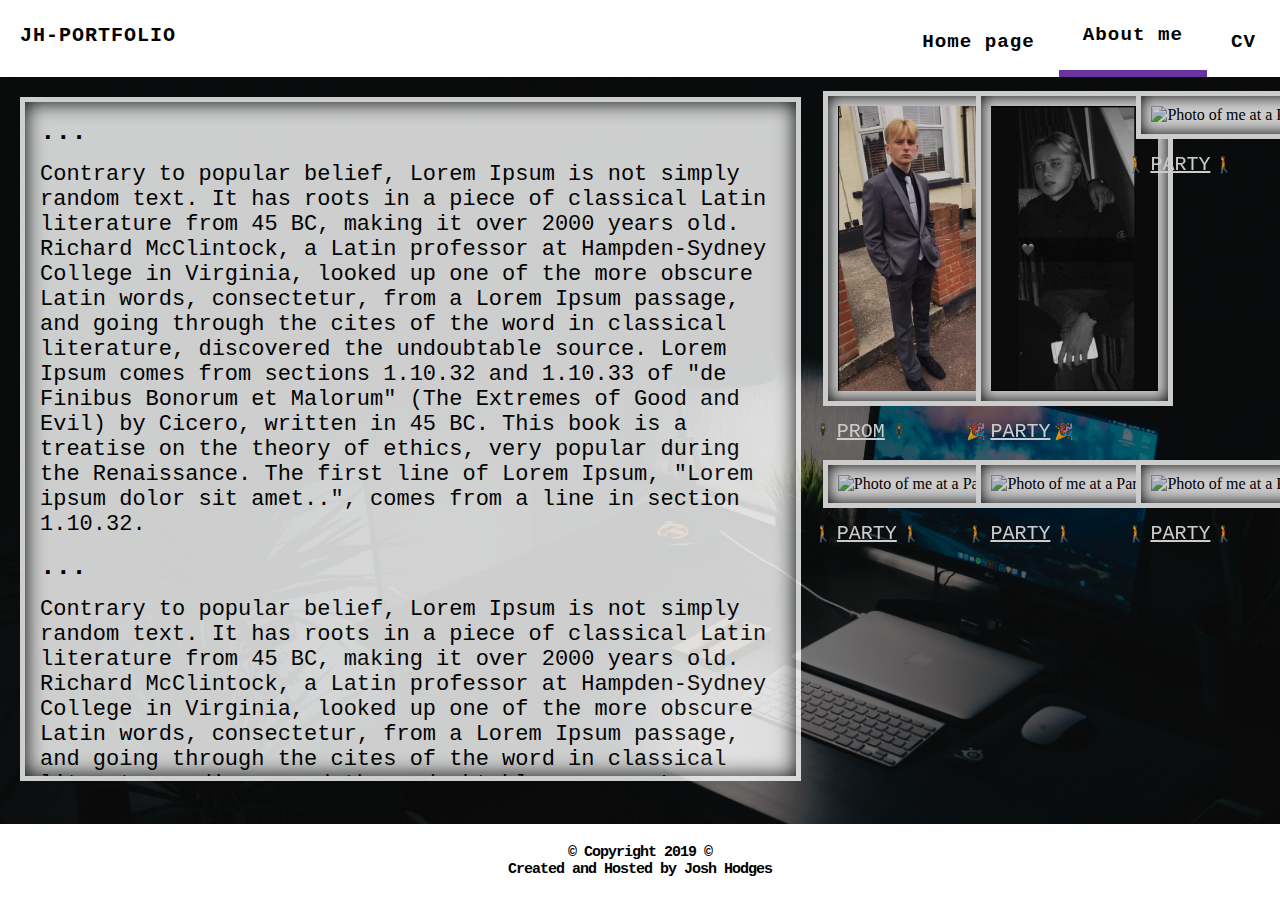
==== Aboutme.html @ fcec575c "newRepo" ====
<!DOCTYPE html>
<html lang="en" dir="ltr">
  <head>
    <meta charset="utf-8">
    <meta name=”viewport” content=”width=device-width, initial-scale=1″>
    <title>New website</title>

    <!-- This links my CSS to the website -->
    <link rel="stylesheet" href="css/master.css">
  </head>
  <body>
  <header>



  <!-- This is the HTML for NavBar -->

    <div class = "Header"> <!-- This is the Overall Div of the whole Header -->

      <ul class ="menu_row"> <!-- This is the Overall UL (Underordered list) of the whole Nav bar -->


          <!-- This is the LI class of the First button "Home page" -->
          <li class ="menu_list">
            <a href="index.html" class="menu__link">Home page</a>
            </li>


          <!-- This is the LI class of the Second button "About me" -->
          <li class ="menu_list">
            <a href="Aboutme.html" class="menu__link active">About me</a>
            </li>


          <!-- This is the LI class of the Third button "CV" -->
          <li class ="menu_list">
            <a href="CV.html" class="menu__link">CV</a>
            </li>




                <!-- This is the UL class for the Name in top left -->
                <ul class="Name">
                  <h1><a href="index.html" class="name-link">JH-PORTFOLIO</a></h1>
                </ul>

        </ul>

      </div>

      </header>

      <!-- This is the Section ID for the showcase (The middle area) -->
    <div class="showcase">
      <div class ="margin-box"><!-- This is the DIV to make sure theres a margin around the showcase so the box/photos out a little bit. (The middle area) -->
          <div class="Photos"><!-- This is the DIV to make the boxes. (The middle area) -->
            <div class ="Photo1"><!-- This is the div for PHOTO 1 (The middle area) -->
            <img class ="AboutMePhotos" src="css/me.png" alt="Photo of me at PROM"/>
            <p>
              🕴️  <span>PROM</span>  🕴️
            </p>
          </div>
          <div class ="Photo2"><!-- This is the div for PHOTO 2 (The middle area) -->
            <img class ="AboutMePhotos" src="css/me2.png" alt='Photo of me at a Party'/>
            <p>
              🎉  <span>PARTY</span>  🎉
            </p>
          </div>
          <div class ="Photo3"><!-- This is the div for PHOTO 3 (The middle area) -->
            <img class ="AboutMePhotos" src="css/me3.jpg" alt='Photo of me at a Party'/>
            <p>
              🚶‍  <span >PARTY</span>  🚶‍
            </p>
          </div>

          <div class ="Photo4"><!-- This is the div for PHOTO 4 (The middle area) -->
            <img class ="AboutMePhotos" src="css/me4.jpg" alt='Photo of me at a Party'/>
            <p>
              🚶‍  <span>PARTY</span>  🚶‍
            </p>
          </div>

          <div class ="Photo5"><!-- This is the div for PHOTO 5 (The middle area) -->
            <img class ="AboutMePhotos" src="css/me5.jpg" alt='Photo of me at a Party'/>
            <p>
              🚶‍  <span>PARTY</span>  🚶‍
            </p>
          </div>

          <div class ="Photo6"><!-- This is the div for PHOTO 6 (The middle area) -->
            <img class ="AboutMePhotos" src="css/me6.jpg" alt='Photo of me at a Party'/>
            <p>
              🚶‍  <span>PARTY</span>  🚶‍
            </p>
          </div>
      </div>

      <div class="Text-AboutmeBox"><!-- This is the div for About me Box thats holds all the information about myself. (The middle area) -->
        <div class="Text-inbox"><!-- This is the div for all the information thats inside the box. (The middle area) -->
          <h1> ... </h1>
          <p>
            Contrary to popular belief, Lorem Ipsum is not simply random text. It has roots in a piece of classical Latin literature from 45 BC, making it over 2000 years old. Richard McClintock, a Latin professor at Hampden-Sydney College in Virginia, looked up one of the more obscure Latin words, consectetur, from a Lorem Ipsum passage, and going through the cites of the word in classical literature, discovered the undoubtable source. Lorem Ipsum comes from sections 1.10.32 and 1.10.33 of "de Finibus Bonorum et Malorum" (The Extremes of Good and Evil) by Cicero, written in 45 BC. This book is a treatise on the theory of ethics, very popular during the Renaissance. The first line of Lorem Ipsum, "Lorem ipsum dolor sit amet..", comes from a line in section 1.10.32.
          </p>
          <h1> ... </h1>
          <p>
            Contrary to popular belief, Lorem Ipsum is not simply random text. It has roots in a piece of classical Latin literature from 45 BC, making it over 2000 years old. Richard McClintock, a Latin professor at Hampden-Sydney College in Virginia, looked up one of the more obscure Latin words, consectetur, from a Lorem Ipsum passage, and going through the cites of the word in classical literature, discovered the undoubtable source. Lorem Ipsum comes from sections 1.10.32 and 1.10.33 of "de Finibus Bonorum et Malorum" (The Extremes of Good and Evil) by Cicero, written in 45 BC. This book is a treatise on the theory of ethics, very popular during the Renaissance. The first line of Lorem Ipsum, "Lorem ipsum dolor sit amet..", comes from a line in section 1.10.32.
          </p>
          <h1> ... </h1>
          <p>
            Contrary to popular belief, Lorem Ipsum is not simply random text. It has roots in a piece of classical Latin literature from 45 BC, making it over 2000 years old. Richard McClintock, a Latin professor at Hampden-Sydney College in Virginia, looked up one of the more obscure Latin words, consectetur, from a Lorem Ipsum passage, and going through the cites of the word in classical literature, discovered the undoubtable source. Lorem Ipsum comes from sections 1.10.32 and 1.10.33 of "de Finibus Bonorum et Malorum" (The Extremes of Good and Evil) by Cicero, written in 45 BC. This book is a treatise on the theory of ethics, very popular during the Renaissance. The first line of Lorem Ipsum, "Lorem ipsum dolor sit amet..", comes from a line in section 1.10.32.
          </p>
          <h1> ... </h1>
          <p>
            Contrary to popular belief, Lorem Ipsum is not simply random text. It has roots in a piece of classical Latin literature from 45 BC, making it over 2000 years old.
            Contrary to popular belief, Lorem Ipsum is not simply random text. It has roots in a piece of classical Latin literature from 45 BC, making it over 2000 years old.
          </p>
        </div>
      </div>
    </div>
    </div>


        <!-- These are scripts that the website will run and my JS file linked to the code. -->
          <script src="https://cdnjs.cloudflare.com/ajax/libs/animejs/2.0.2/anime.min.js"></script>
          <script src="https://ajax.googleapis.com/ajax/libs/jquery/3.1.1/jquery.min.js"></script>
          <script src="main.js"></script>

    <footer>

        <!-- This is the div class for the copyright in the footer. -->
        <div class="copyright">
          <p> © Copyright 2019 © </p>
          <p> Created and Hosted by Josh Hodges </p>
          </div>

    </footer>






  </body>

</html>
---- css/master.css ----
@import url('https://fonts.googleapis.com/css?family=Anton|Share+Tech');

/* This is the css FOR THE WHOLE WEBSITE - THE WHOLE WEBSITE */
* {
  margin: 0;
  padding: 0;
  box-sizing: border-box;
  overflow: hidden;
}


/* This is the css for body of the website - BODY OF THE WEBSITE */
body {
  font-family: "Raleway";
}



/* This is the css for NAME in the Header - WITHIN THE HEADER */
.Name {
  color: black;
  float: left;
  font-size: 10px;
  margin-left: 15px;
  letter-spacing: 1px;
  padding: 23.5px 5px;
  font-family: monospace;
}


/* This is the NAME hover for the "JH-Portfolio" - WITHIN THE HEADER */
.Name:hover {
  border-bottom: 7px solid #69349f;
}


/* This is the to remove the unline link for the NAME - WITHIN THE HEADER */
.name-link {
  text-decoration: none;
  color: black;
}



/* This is the css for the Header - AT THE TOP */
.Header {
  background: white;
  text-align: right;

}


/* This is the css for the ROW of the Nav bar (How far over and how long it will be) - WITHIN THE HEADER */
.menu_row {
  width: 100%;
  font-size: 0;

}

/* This is the css for the WHOLE list of the Nav bar (The A TAGS) - WITHIN THE HEADER */
.menu_list {
  display: inline-block;
  vertical-align: bottom;
  font-size: 1.2rem;
}


/* This is the css for the links and to make them look good (The A TAGS) - WITHIN THE HEADER*/
.menu__link {
  letter-spacing: 1px;
  display: block;
  text-decoration: none;
  font-family: monospace;
  padding: 1.5rem;
  color: black;
  font-weight: bolder;
  -webkit-transition: .3s;
          transition: .2s;

}

/* This is the css for the nav button when they are hovered by the mouse. - WITHIN THE HEADER */
  .menu__link:hover {
    border-bottom: 7px solid #69349f;
    cursor: pointer;

  }

/* This is the css for the nav button is active(so when the page is active) - WITHIN THE HEADER  */
.active{
    border-bottom: 7px solid #69349f;
    cursor: pointer;
  }


/* This is the css for the MAIN secion within the middle of the page - MIDDLE OF THE PAGE - HOME PAGE */
  .index-background{
    background-image:linear-gradient(rgba(0,0,0,0.5),rgba(0,0,0,0.5)), url('pic1.jpg');
    background-repeat: no-repeat;
    height: 83.31vh;
    background-size: cover;
    background-position: center;
  }



/* This is the css for the footer - WITHIN THE FOOTER  */
  footer {
    color: #000000;
    width: 100%;
  }

/* This is the css for the COPYRIGHT text within the footer - WITHIN THE FOOTER */
  .copyright{
    text-align: center;
    font-size: 15px;
    letter-spacing: -1px;
    font-weight: bold;
    padding: 20px 5px;
    font-family: monospace;
  }




/* This is the css for the BLUR thats in the SMALL WIDGET within he #showcase - MIDDLE OF THE PAGE - HOME PAGE */
  .blur {
    background:linear-gradient(rgba(0,0,0,0),rgba(0,0,0,0)), url('pic1.jpg') no-repeat center center fixed;
    background-size: cover;
    overflow: hidden;
    position: absolute;
    height: 300px;
    top: -50px;
    left: -50px;
    right: -50px;
    bottom: -50px;
    filter: brightness(0.1);
  }

  /* This is the css for the whole animation and and the text font/size postion EVERYTHING - MIDDLE OF THE PAGE - HOME PAGE */
  .ml1 {
    font-weight: 500;
    color: white;
    font-size: 15px;
    vertical-align: middle;
    width:800px;
    height: 200px; line-height: 200px;
    position: absolute;
    top: 50%; margin-top:-100px;
    left: 50%; margin-left:-400px;
    font-weight: bold;
    font-size: 40px;
    text-transform: uppercase;
    text-align:center; vertical-align:middle;
    font-family: 'Anton', sans-serif;
  }

  /* This is the css for the letters within the text in the WIDGET/ANIMATION - MIDDLE OF THE PAGE. -HOME PAGE */
  .ml1 .letter {
    display: inline-block;
    line-height: 1em;
    letter-spacing: 4px;
  }


  /* This is the css for the text wrapper and how close to the text it wil be - MIDDLE OF THE PAGE - HOME PAGE */
  .ml1 .text-wrapper {
    position: relative;
    display: inline-block;
    padding-top: 0.15em;
    padding-right: 0.05em;
    padding-bottom: 0.15em;

  }

  /* This is the css for the lines in the WIDGET/ANIMATION - MIDDLE OF THE PAGE - HOME PAGE */
  .ml1 .line {
    opacity: 0;
    position: absolute;
    left: 0;
    height: 4px;
    width: 100%;
    background-color: #69349f;
    transform-origin: 0 0;
  }

  /* This is the css for the two PURPLE lines - MIDDLE OF THE PAGE - HOME PAGE */
  .ml1 .line1 {
    top: 60px;
  }
  .ml1 .line2 {
    bottom: 60px;
  }

  /* This is the css for the WIDGET - MIDDLE OF THE PAGE - HOME PAGE */
  .widget  {
    border: 2px solid rgba(255, 255, 255, .5);
    height: 150px;
    width: 50%;
    overflow: hidden;
  }

  /* This is the css for the position of the WIDGET - MIDDLE OF THE PAGE - HOME PAGE  */
  .center {
    position: absolute;
    margin: auto;
    top: 0;
    bottom: 0;
    left: 0;
    right: 0;
  }



/* This is to make the background image - MIDDLE OF THE PAGE - ABOUT ME PAGE */
.showcase{
  background-image:linear-gradient(rgba(0,0,0,0.5),rgba(0,0,0,0.5)), url('pic1.jpg');
  background-repeat: no-repeat;
  height: 83vh;
  background-size: cover;
  background-position: center;
  display: flex;
}

/* This is to make the about me box away from the corner - MIDDLE OF THE PAGE - ABOUT ME PAGE */
.margin-box {
  margin: 20px;
}

/* This is to make the photos boxes - MIDDLE OF THE PAGE - ABOUT ME PAGE */
.AboutMePhotos {
  height: 35vh;
  padding: 10px;
  margin: 10px;
  background:#FFF;
  border: 5px solid #fff;
  -moz-box-shadow:    inset 0 0 15px #000000;
   -webkit-box-shadow: inset 0 0 15px #000000;
   box-shadow:         inset 0 0 15px #000000

}

/* This is the postion of the photo1 - MIDDLE OF THE PAGE - ABOUT ME PAGE */
.Photo1 {
  position: absolute;
  left: 63.5%;
  top: 9%;
  filter: brightness(0.8);
}

/* This is the postion of the photo2 - MIDDLE OF THE PAGE - ABOUT ME PAGE */
.Photo2 {
  position: absolute;
  left: 75.5%;
  top: 9%;
  width: 25vh;
  filter: brightness(0.8);
}

/* This is the postion of the photo3 - MIDDLE OF THE PAGE - ABOUT ME PAGE */
.Photo3 {
  position: absolute;
  left: 88%;
  top: 9%;
  width: 25vh;
  filter: brightness(0.8);
}

/* This is the postion of the photo4 - MIDDLE OF THE PAGE - ABOUT ME PAGE */
.Photo4 {
  position: absolute;
  left: 63.5%;
  top: 50%;
  width: 25vh;
  filter: brightness(0.8);
}

/* This is the postion of the photo5 - MIDDLE OF THE PAGE - ABOUT ME PAGE */
.Photo5 {
  position: absolute;
  left: 75.5%;
  top: 50%;
  width: 25vh;
  filter: brightness(0.8);
}

/* This is the postion of the photo6 - MIDDLE OF THE PAGE - ABOUT ME PAGE */
.Photo6 {
  position: absolute;
  left: 88%;
  top: 50%;
  width: 25vh;
  filter: brightness(0.8);
}

/* This is the CSS for the text thats under the photo - MIDDLE OF THE PAGE - ABOUT ME PAGE */
.Photos p {
  color: white;
  font-weight: 500;
}

/* This is the SPAN that is in the text so that the underline doesnt go on the Emojis - MIDDLE OF THE PAGE - ABOUT ME PAGE */
.Photos span {
  text-decoration: underline;
  font-family: monospace;
  font-size: 20px;
}

/* This is the CSS for the box that has the information about me in - MIDDLE OF THE PAGE - ABOUT ME PAGE */
.Text-AboutmeBox {
  height: 76vh;
  width: 63%;
  background:#FFF;
  border: 5px solid white;
  -moz-box-shadow:    inset 0 0 20px #000000;
   -webkit-box-shadow: inset 0 0 20px #000000;
   box-shadow:         inset 0 0 20px #000000;
   opacity: 0.8;
}

/* This is to add the Scroll wheel on the about me box - MIDDLE OF THE PAGE - ABOUT ME PAGE */
.Text-inbox {
  overflow: auto;
  width: 100%;
  height: 100%;
}

/* This is the CSS for the H1 thats in the About me Box - MIDDLE OF THE PAGE - ABOUT ME PAGE */
.Text-inbox h1{
  margin: 15px;
  font-family: monospace;
}

/* This is the CSS for the P thats in the About me Box - MIDDLE OF THE PAGE - ABOUT ME PAGE */
.Text-inbox p{
  margin: 15px;
  font-weight: 500;
  font-size: 22px;
  font-family: monospace;
}

/* This is the CSS for the Box that the CV is in - MIDDLE OF THE PAGE - ABOUT ME PAGE */
.CV-box {
  width: 40%;
  height: 80vh;
  border: 5px solid #fff;
  background: #fff;
  margin: 15px;
  position: absolute;
  left: 30%;
  -moz-box-shadow:    inset 0 0 20px #000000;
   -webkit-box-shadow: inset 0 0 20px #000000;
   box-shadow:         inset 0 0 20px #000000;
}

/* This is the CSS for My CV thats in the box - MIDDLE OF THE PAGE - ABOUT ME PAGE */
.Mycv {
  height: 700px;
  width:80%;
  position: absolute;
  overflow: hidden;
  left: 3%;
  top: 3%;
}
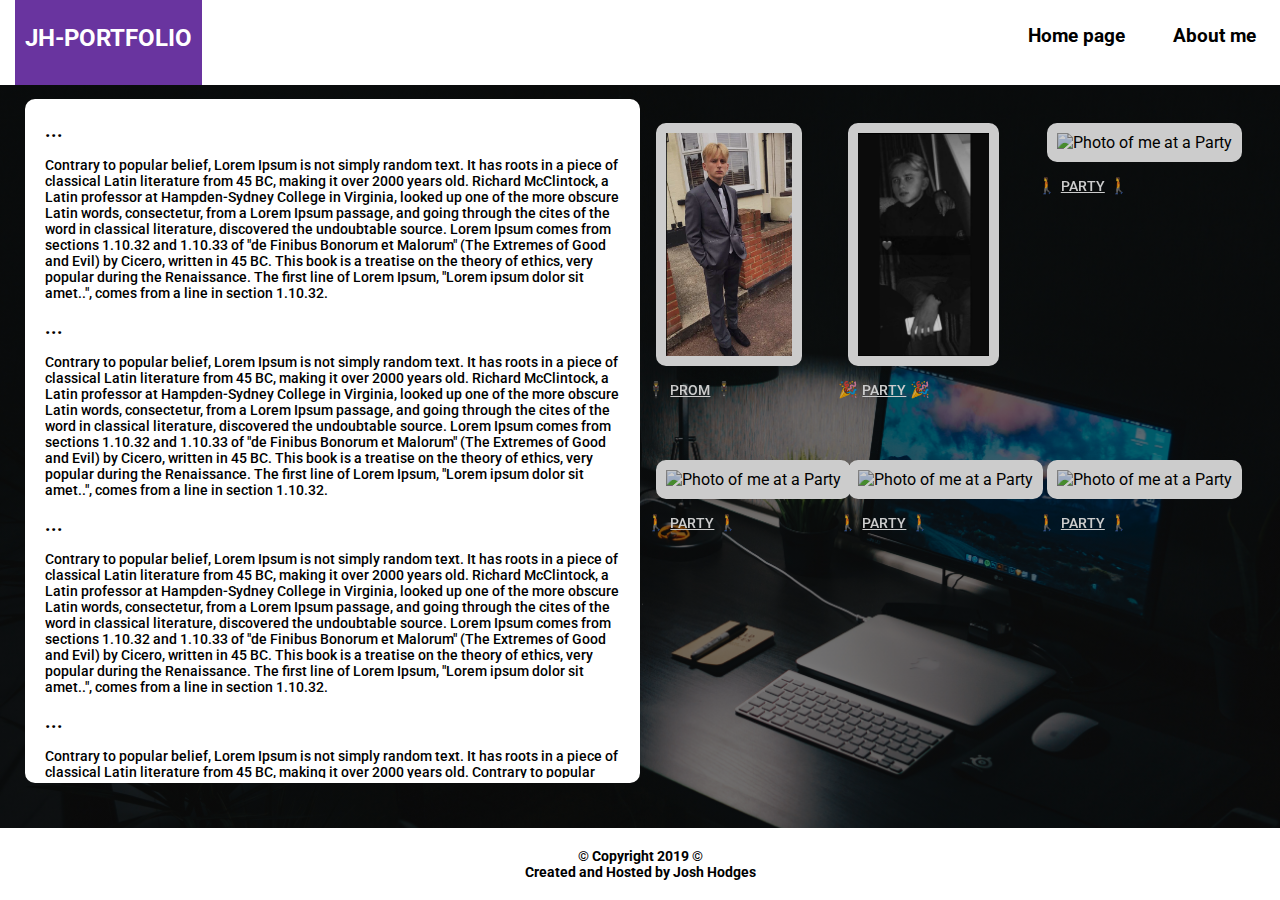
==== commit 239c3d5c: "Add files via upload" ====
--- a/Aboutme.html
+++ b/Aboutme.html
@@ -1,146 +1,145 @@
-<!DOCTYPE html>
-<html lang="en" dir="ltr">
-  <head>
-    <meta charset="utf-8">
-    <meta name=”viewport” content=”width=device-width, initial-scale=1″>
-    <title>New website</title>
-
-    <!-- This links my CSS to the website -->
-    <link rel="stylesheet" href="css/master.css">
-  </head>
-  <body>
-  <header>
-
-
-
-  <!-- This is the HTML for NavBar -->
-
-    <div class = "Header"> <!-- This is the Overall Div of the whole Header -->
-
-      <ul class ="menu_row"> <!-- This is the Overall UL (Underordered list) of the whole Nav bar -->
-
-
-          <!-- This is the LI class of the First button "Home page" -->
-          <li class ="menu_list">
-            <a href="index.html" class="menu__link">Home page</a>
-            </li>
-
-
-          <!-- This is the LI class of the Second button "About me" -->
-          <li class ="menu_list">
-            <a href="Aboutme.html" class="menu__link active">About me</a>
-            </li>
-
-
-          <!-- This is the LI class of the Third button "CV" -->
-          <li class ="menu_list">
-            <a href="CV.html" class="menu__link">CV</a>
-            </li>
-
-
-
-
-                <!-- This is the UL class for the Name in top left -->
-                <ul class="Name">
-                  <h1><a href="index.html" class="name-link">JH-PORTFOLIO</a></h1>
-                </ul>
-
-        </ul>
-
-      </div>
-
-      </header>
-
-      <!-- This is the Section ID for the showcase (The middle area) -->
-    <div class="showcase">
-      <div class ="margin-box"><!-- This is the DIV to make sure theres a margin around the showcase so the box/photos out a little bit. (The middle area) -->
-          <div class="Photos"><!-- This is the DIV to make the boxes. (The middle area) -->
-            <div class ="Photo1"><!-- This is the div for PHOTO 1 (The middle area) -->
-            <img class ="AboutMePhotos" src="css/me.png" alt="Photo of me at PROM"/>
-            <p>
-              🕴️  <span>PROM</span>  🕴️
-            </p>
-          </div>
-          <div class ="Photo2"><!-- This is the div for PHOTO 2 (The middle area) -->
-            <img class ="AboutMePhotos" src="css/me2.png" alt='Photo of me at a Party'/>
-            <p>
-              🎉  <span>PARTY</span>  🎉
-            </p>
-          </div>
-          <div class ="Photo3"><!-- This is the div for PHOTO 3 (The middle area) -->
-            <img class ="AboutMePhotos" src="css/me3.jpg" alt='Photo of me at a Party'/>
-            <p>
-              🚶‍  <span >PARTY</span>  🚶‍
-            </p>
-          </div>
-
-          <div class ="Photo4"><!-- This is the div for PHOTO 4 (The middle area) -->
-            <img class ="AboutMePhotos" src="css/me4.jpg" alt='Photo of me at a Party'/>
-            <p>
-              🚶‍  <span>PARTY</span>  🚶‍
-            </p>
-          </div>
-
-          <div class ="Photo5"><!-- This is the div for PHOTO 5 (The middle area) -->
-            <img class ="AboutMePhotos" src="css/me5.jpg" alt='Photo of me at a Party'/>
-            <p>
-              🚶‍  <span>PARTY</span>  🚶‍
-            </p>
-          </div>
-
-          <div class ="Photo6"><!-- This is the div for PHOTO 6 (The middle area) -->
-            <img class ="AboutMePhotos" src="css/me6.jpg" alt='Photo of me at a Party'/>
-            <p>
-              🚶‍  <span>PARTY</span>  🚶‍
-            </p>
-          </div>
-      </div>
-
-      <div class="Text-AboutmeBox"><!-- This is the div for About me Box thats holds all the information about myself. (The middle area) -->
-        <div class="Text-inbox"><!-- This is the div for all the information thats inside the box. (The middle area) -->
-          <h1> ... </h1>
-          <p>
-            Contrary to popular belief, Lorem Ipsum is not simply random text. It has roots in a piece of classical Latin literature from 45 BC, making it over 2000 years old. Richard McClintock, a Latin professor at Hampden-Sydney College in Virginia, looked up one of the more obscure Latin words, consectetur, from a Lorem Ipsum passage, and going through the cites of the word in classical literature, discovered the undoubtable source. Lorem Ipsum comes from sections 1.10.32 and 1.10.33 of "de Finibus Bonorum et Malorum" (The Extremes of Good and Evil) by Cicero, written in 45 BC. This book is a treatise on the theory of ethics, very popular during the Renaissance. The first line of Lorem Ipsum, "Lorem ipsum dolor sit amet..", comes from a line in section 1.10.32.
-          </p>
-          <h1> ... </h1>
-          <p>
-            Contrary to popular belief, Lorem Ipsum is not simply random text. It has roots in a piece of classical Latin literature from 45 BC, making it over 2000 years old. Richard McClintock, a Latin professor at Hampden-Sydney College in Virginia, looked up one of the more obscure Latin words, consectetur, from a Lorem Ipsum passage, and going through the cites of the word in classical literature, discovered the undoubtable source. Lorem Ipsum comes from sections 1.10.32 and 1.10.33 of "de Finibus Bonorum et Malorum" (The Extremes of Good and Evil) by Cicero, written in 45 BC. This book is a treatise on the theory of ethics, very popular during the Renaissance. The first line of Lorem Ipsum, "Lorem ipsum dolor sit amet..", comes from a line in section 1.10.32.
-          </p>
-          <h1> ... </h1>
-          <p>
-            Contrary to popular belief, Lorem Ipsum is not simply random text. It has roots in a piece of classical Latin literature from 45 BC, making it over 2000 years old. Richard McClintock, a Latin professor at Hampden-Sydney College in Virginia, looked up one of the more obscure Latin words, consectetur, from a Lorem Ipsum passage, and going through the cites of the word in classical literature, discovered the undoubtable source. Lorem Ipsum comes from sections 1.10.32 and 1.10.33 of "de Finibus Bonorum et Malorum" (The Extremes of Good and Evil) by Cicero, written in 45 BC. This book is a treatise on the theory of ethics, very popular during the Renaissance. The first line of Lorem Ipsum, "Lorem ipsum dolor sit amet..", comes from a line in section 1.10.32.
-          </p>
-          <h1> ... </h1>
-          <p>
-            Contrary to popular belief, Lorem Ipsum is not simply random text. It has roots in a piece of classical Latin literature from 45 BC, making it over 2000 years old.
-            Contrary to popular belief, Lorem Ipsum is not simply random text. It has roots in a piece of classical Latin literature from 45 BC, making it over 2000 years old.
-          </p>
-        </div>
-      </div>
-    </div>
-    </div>
-
-
-        <!-- These are scripts that the website will run and my JS file linked to the code. -->
-          <script src="https://cdnjs.cloudflare.com/ajax/libs/animejs/2.0.2/anime.min.js"></script>
-          <script src="https://ajax.googleapis.com/ajax/libs/jquery/3.1.1/jquery.min.js"></script>
-          <script src="main.js"></script>
-
-    <footer>
-
-        <!-- This is the div class for the copyright in the footer. -->
-        <div class="copyright">
-          <p> © Copyright 2019 © </p>
-          <p> Created and Hosted by Josh Hodges </p>
-          </div>
-
-    </footer>
-
-
-
-
-
-
-  </body>
-
-</html>
+<!DOCTYPE html>
+<html lang="en" dir="ltr">
+  <head>
+    <meta charset="utf-8">
+    <meta name=”viewport” content=”width=device-width, initial-scale=1″>
+    <title>New website</title>
+
+    <!-- This links my CSS to the website -->
+    <link rel="stylesheet" href="css/master.css">
+  </head>
+  <body>
+  <header>
+
+
+
+  <!-- This is the HTML for NavBar -->
+
+    <div class = "Header"> <!-- This is the Overall Div of the whole Header -->
+
+      <ul class ="menu_row"> <!-- This is the Overall UL (Underordered list) of the whole Nav bar -->
+
+
+          <!-- This is the LI class of the First button "Home page" -->
+          <li class ="menu_list">
+            <a href="index.html" class="menu__link">Home page</a>
+            </li>
+
+
+          <!-- This is the LI class of the Second button "About me" -->
+          <li class ="menu_list">
+            <a href="Aboutme.html" class="menu__link active">About me</a>
+            </li>
+
+
+
+
+
+
+
+                <!-- This is the UL class for the Name in top left -->
+                <ul class="Name">
+                  <h1><a href="index.html" class="name-link">JH-PORTFOLIO</a></h1>
+                </ul>
+
+        </ul>
+
+      </div>
+
+      </header>
+
+      <!-- This is the Section ID for the showcase (The middle area) -->
+    <div class="showcase">
+        <div class="index-background">
+      <div class ="margin-box"><!-- This is the DIV to make sure theres a margin around the showcase so the box/photos out a little bit. (The middle area) -->
+          <div class="Photos"><!-- This is the DIV to make the boxes. (The middle area) -->
+            <div class ="Photo1"><!-- This is the div for PHOTO 1 (The middle area) -->
+            <img class ="AboutMePhotos" src="css/me.png" alt="Photo of me at PROM"/>
+            <p>
+              🕴️  <span>PROM</span>  🕴️
+            </p>
+          </div>
+          <div class ="Photo2"><!-- This is the div for PHOTO 2 (The middle area) -->
+            <img class ="AboutMePhotos" src="css/me2.png" alt='Photo of me at a Party'/>
+            <p>
+              🎉  <span>PARTY</span>  🎉
+            </p>
+          </div>
+          <div class ="Photo3"><!-- This is the div for PHOTO 3 (The middle area) -->
+            <img class ="AboutMePhotos" src="css/me3.jpg" alt='Photo of me at a Party'/>
+            <p>
+              🚶‍  <span >PARTY</span>  🚶‍
+            </p>
+          </div>
+
+          <div class ="Photo4"><!-- This is the div for PHOTO 4 (The middle area) -->
+            <img class ="AboutMePhotos" src="css/me4.jpg" alt='Photo of me at a Party'/>
+            <p>
+              🚶‍  <span>PARTY</span>  🚶‍
+            </p>
+          </div>
+
+          <div class ="Photo5"><!-- This is the div for PHOTO 5 (The middle area) -->
+            <img class ="AboutMePhotos" src="css/me5.jpg" alt='Photo of me at a Party'/>
+            <p>
+              🚶‍  <span>PARTY</span>  🚶‍
+            </p>
+          </div>
+
+          <div class ="Photo6"><!-- This is the div for PHOTO 6 (The middle area) -->
+            <img class ="AboutMePhotos" src="css/me6.jpg" alt='Photo of me at a Party'/>
+            <p>
+              🚶‍  <span>PARTY</span>  🚶‍
+            </p>
+          </div>
+      </div>
+
+      <div class="Text-AboutmeBox"><!-- This is the div for About me Box thats holds all the information about myself. (The middle area) -->
+        <div class="Text-inbox"><!-- This is the div for all the information thats inside the box. (The middle area) -->
+          <h1> ... </h1>
+          <p>
+            Contrary to popular belief, Lorem Ipsum is not simply random text. It has roots in a piece of classical Latin literature from 45 BC, making it over 2000 years old. Richard McClintock, a Latin professor at Hampden-Sydney College in Virginia, looked up one of the more obscure Latin words, consectetur, from a Lorem Ipsum passage, and going through the cites of the word in classical literature, discovered the undoubtable source. Lorem Ipsum comes from sections 1.10.32 and 1.10.33 of "de Finibus Bonorum et Malorum" (The Extremes of Good and Evil) by Cicero, written in 45 BC. This book is a treatise on the theory of ethics, very popular during the Renaissance. The first line of Lorem Ipsum, "Lorem ipsum dolor sit amet..", comes from a line in section 1.10.32.
+          </p>
+          <h1> ... </h1>
+          <p>
+            Contrary to popular belief, Lorem Ipsum is not simply random text. It has roots in a piece of classical Latin literature from 45 BC, making it over 2000 years old. Richard McClintock, a Latin professor at Hampden-Sydney College in Virginia, looked up one of the more obscure Latin words, consectetur, from a Lorem Ipsum passage, and going through the cites of the word in classical literature, discovered the undoubtable source. Lorem Ipsum comes from sections 1.10.32 and 1.10.33 of "de Finibus Bonorum et Malorum" (The Extremes of Good and Evil) by Cicero, written in 45 BC. This book is a treatise on the theory of ethics, very popular during the Renaissance. The first line of Lorem Ipsum, "Lorem ipsum dolor sit amet..", comes from a line in section 1.10.32.
+          </p>
+          <h1> ... </h1>
+          <p>
+            Contrary to popular belief, Lorem Ipsum is not simply random text. It has roots in a piece of classical Latin literature from 45 BC, making it over 2000 years old. Richard McClintock, a Latin professor at Hampden-Sydney College in Virginia, looked up one of the more obscure Latin words, consectetur, from a Lorem Ipsum passage, and going through the cites of the word in classical literature, discovered the undoubtable source. Lorem Ipsum comes from sections 1.10.32 and 1.10.33 of "de Finibus Bonorum et Malorum" (The Extremes of Good and Evil) by Cicero, written in 45 BC. This book is a treatise on the theory of ethics, very popular during the Renaissance. The first line of Lorem Ipsum, "Lorem ipsum dolor sit amet..", comes from a line in section 1.10.32.
+          </p>
+          <h1> ... </h1>
+          <p>
+            Contrary to popular belief, Lorem Ipsum is not simply random text. It has roots in a piece of classical Latin literature from 45 BC, making it over 2000 years old.
+            Contrary to popular belief, Lorem Ipsum is not simply random text. It has roots in a piece of classical Latin literature from 45 BC, making it over 2000 years old.
+          </p>
+        </div>
+      </div>
+    </div>
+  </div>
+    </div>
+
+
+        <!-- These are scripts that the website will run and my JS file linked to the code. -->
+          <script src="https://cdnjs.cloudflare.com/ajax/libs/animejs/2.0.2/anime.min.js"></script>
+          <script src="https://ajax.googleapis.com/ajax/libs/jquery/3.1.1/jquery.min.js"></script>
+          <script src="main.js"></script>
+
+    <footer>
+
+        <!-- This is the div class for the copyright in the footer. -->
+        <div class="copyright">
+          <p> © Copyright 2019 © </p>
+          <p> Created and Hosted by Josh Hodges </p>
+          </div>
+
+    </footer>
+
+
+
+
+
+
+  </body>
+
+</html>
--- a/css/master.css
+++ b/css/master.css
@@ -1,364 +1,818 @@
-  @import url('https://fonts.googleapis.com/css?family=Anton|Share+Tech');
-
-/* This is the css FOR THE WHOLE WEBSITE - THE WHOLE WEBSITE */
-* {
-  margin: 0;
-  padding: 0;
-  box-sizing: border-box;
-  overflow: hidden;
-}
-
-
-/* This is the css for body of the website - BODY OF THE WEBSITE */
-body {
-  font-family: "Raleway";
-}
-
-
-
-/* This is the css for NAME in the Header - WITHIN THE HEADER */
-.Name {
-  color: black;
-  float: left;
-  font-size: 10px;
-  margin-left: 15px;
-  letter-spacing: 1px;
-  padding: 23.5px 5px;
-  font-family: monospace;
-}
-
-
-/* This is the NAME hover for the "JH-Portfolio" - WITHIN THE HEADER */
-.Name:hover {
-  border-bottom: 7px solid #69349f;
-}
-
-
-/* This is the to remove the unline link for the NAME - WITHIN THE HEADER */
-.name-link {
-  text-decoration: none;
-  color: black;
-}
-
-
-
-/* This is the css for the Header - AT THE TOP */
-.Header {
-  background: white;
-  text-align: right;
-
-}
-
-
-/* This is the css for the ROW of the Nav bar (How far over and how long it will be) - WITHIN THE HEADER */
-.menu_row {
-  width: 100%;
-  font-size: 0;
-
-}
-
-/* This is the css for the WHOLE list of the Nav bar (The A TAGS) - WITHIN THE HEADER */
-.menu_list {
-  display: inline-block;
-  vertical-align: bottom;
-  font-size: 1.2rem;
-}
-
-
-/* This is the css for the links and to make them look good (The A TAGS) - WITHIN THE HEADER*/
-.menu__link {
-  letter-spacing: 1px;
-  display: block;
-  text-decoration: none;
-  font-family: monospace;
-  padding: 1.5rem;
-  color: black;
-  font-weight: bolder;
-  -webkit-transition: .3s;
-          transition: .2s;
-
-}
-
-/* This is the css for the nav button when they are hovered by the mouse. - WITHIN THE HEADER */
-  .menu__link:hover {
-    border-bottom: 7px solid #69349f;
-    cursor: pointer;
-
-  }
-
-/* This is the css for the nav button is active(so when the page is active) - WITHIN THE HEADER  */
-.active{
-    border-bottom: 7px solid #69349f;
-    cursor: pointer;
-  }
-
-
-/* This is the css for the MAIN secion within the middle of the page - MIDDLE OF THE PAGE - HOME PAGE */
-  .index-background{
-    background-image:linear-gradient(rgba(0,0,0,0.5),rgba(0,0,0,0.5)), url('pic1.jpg');
-    background-repeat: no-repeat;
-    height: 83.31vh;
-    background-size: cover;
-    background-position: center;
-  }
-
-
-
-/* This is the css for the footer - WITHIN THE FOOTER  */
-  footer {
-    color: #000000;
-    width: 100%;
-  }
-
-/* This is the css for the COPYRIGHT text within the footer - WITHIN THE FOOTER */
-  .copyright{
-    text-align: center;
-    font-size: 15px;
-    letter-spacing: -1px;
-    font-weight: bold;
-    padding: 20px 5px;
-    font-family: monospace;
-  }
-
-
-
-
-/* This is the css for the BLUR thats in the SMALL WIDGET within he #showcase - MIDDLE OF THE PAGE - HOME PAGE */
-  .blur {
-    background:linear-gradient(rgba(0,0,0,0),rgba(0,0,0,0)), url('pic1.jpg') no-repeat center center fixed;
-    background-size: cover;
-    overflow: hidden;
-    position: absolute;
-    height: 300px;
-    top: -50px;
-    left: -50px;
-    right: -50px;
-    bottom: -50px;
-    filter: brightness(0.1);
-  }
-
-  /* This is the css for the whole animation and and the text font/size postion EVERYTHING - MIDDLE OF THE PAGE - HOME PAGE */
-  .ml1 {
-    font-weight: 500;
-    color: white;
-    font-size: 15px;
-    vertical-align: middle;
-    width:800px;
-    height: 200px; line-height: 200px;
-    position: absolute;
-    top: 50%; margin-top:-100px;
-    left: 50%; margin-left:-400px;
-    font-weight: bold;
-    font-size: 40px;
-    text-transform: uppercase;
-    text-align:center; vertical-align:middle;
-    font-family: 'Anton', sans-serif;
-  }
-
-  /* This is the css for the letters within the text in the WIDGET/ANIMATION - MIDDLE OF THE PAGE. -HOME PAGE */
-  .ml1 .letter {
-    display: inline-block;
-    line-height: 1em;
-    letter-spacing: 4px;
-  }
-
-
-  /* This is the css for the text wrapper and how close to the text it wil be - MIDDLE OF THE PAGE - HOME PAGE */
-  .ml1 .text-wrapper {
-    position: relative;
-    display: inline-block;
-    padding-top: 0.15em;
-    padding-right: 0.05em;
-    padding-bottom: 0.15em;
-
-  }
-
-  /* This is the css for the lines in the WIDGET/ANIMATION - MIDDLE OF THE PAGE - HOME PAGE */
-  .ml1 .line {
-    opacity: 0;
-    position: absolute;
-    left: 0;
-    height: 4px;
-    width: 100%;
-    background-color: #69349f;
-    transform-origin: 0 0;
-  }
-
-  /* This is the css for the two PURPLE lines - MIDDLE OF THE PAGE - HOME PAGE */
-  .ml1 .line1 {
-    top: 60px;
-  }
-  .ml1 .line2 {
-    bottom: 60px;
-  }
-
-  /* This is the css for the WIDGET - MIDDLE OF THE PAGE - HOME PAGE */
-  .widget  {
-    border: 2px solid rgba(255, 255, 255, .5);
-    height: 150px;
-    width: 50%;
-    overflow: hidden;
-  }
-
-  /* This is the css for the position of the WIDGET - MIDDLE OF THE PAGE - HOME PAGE  */
-  .center {
-    position: absolute;
-    margin: auto;
-    top: 0;
-    bottom: 0;
-    left: 0;
-    right: 0;
-  }
-
-
-
-/* This is to make the background image - MIDDLE OF THE PAGE - ABOUT ME PAGE */
-.showcase{
-  background-image:linear-gradient(rgba(0,0,0,0.5),rgba(0,0,0,0.5)), url('pic1.jpg');
-  background-repeat: no-repeat;
-  height: 83vh;
-  background-size: cover;
-  background-position: center;
-  display: flex;
-}
-
-/* This is to make the about me box away from the corner - MIDDLE OF THE PAGE - ABOUT ME PAGE */
-.margin-box {
-  margin: 20px;
-}
-
-/* This is to make the photos boxes - MIDDLE OF THE PAGE - ABOUT ME PAGE */
-.AboutMePhotos {
-  height: 35vh;
-  padding: 10px;
-  margin: 10px;
-  background:#FFF;
-  border: 5px solid #fff;
-  -moz-box-shadow:    inset 0 0 15px #000000;
-   -webkit-box-shadow: inset 0 0 15px #000000;
-   box-shadow:         inset 0 0 15px #000000
-
-}
-
-/* This is the postion of the photo1 - MIDDLE OF THE PAGE - ABOUT ME PAGE */
-.Photo1 {
-  position: absolute;
-  left: 63.5%;
-  top: 9%;
-  filter: brightness(0.8);
-}
-
-/* This is the postion of the photo2 - MIDDLE OF THE PAGE - ABOUT ME PAGE */
-.Photo2 {
-  position: absolute;
-  left: 75.5%;
-  top: 9%;
-  width: 25vh;
-  filter: brightness(0.8);
-}
-
-/* This is the postion of the photo3 - MIDDLE OF THE PAGE - ABOUT ME PAGE */
-.Photo3 {
-  position: absolute;
-  left: 88%;
-  top: 9%;
-  width: 25vh;
-  filter: brightness(0.8);
-}
-
-/* This is the postion of the photo4 - MIDDLE OF THE PAGE - ABOUT ME PAGE */
-.Photo4 {
-  position: absolute;
-  left: 63.5%;
-  top: 50%;
-  width: 25vh;
-  filter: brightness(0.8);
-}
-
-/* This is the postion of the photo5 - MIDDLE OF THE PAGE - ABOUT ME PAGE */
-.Photo5 {
-  position: absolute;
-  left: 75.5%;
-  top: 50%;
-  width: 25vh;
-  filter: brightness(0.8);
-}
-
-/* This is the postion of the photo6 - MIDDLE OF THE PAGE - ABOUT ME PAGE */
-.Photo6 {
-  position: absolute;
-  left: 88%;
-  top: 50%;
-  width: 25vh;
-  filter: brightness(0.8);
-}
-
-/* This is the CSS for the text thats under the photo - MIDDLE OF THE PAGE - ABOUT ME PAGE */
-.Photos p {
-  color: white;
-  font-weight: 500;
-}
-
-/* This is the SPAN that is in the text so that the underline doesnt go on the Emojis - MIDDLE OF THE PAGE - ABOUT ME PAGE */
-.Photos span {
-  text-decoration: underline;
-  font-family: monospace;
-  font-size: 20px;
-}
-
-/* This is the CSS for the box that has the information about me in - MIDDLE OF THE PAGE - ABOUT ME PAGE */
-.Text-AboutmeBox {
-  height: 76vh;
-  width: 63%;
-  background:#FFF;
-  border: 5px solid white;
-  -moz-box-shadow:    inset 0 0 20px #000000;
-   -webkit-box-shadow: inset 0 0 20px #000000;
-   box-shadow:         inset 0 0 20px #000000;
-   opacity: 0.8;
-}
-
-/* This is to add the Scroll wheel on the about me box - MIDDLE OF THE PAGE - ABOUT ME PAGE */
-.Text-inbox {
-  overflow: auto;
-  width: 100%;
-  height: 100%;
-}
-
-/* This is the CSS for the H1 thats in the About me Box - MIDDLE OF THE PAGE - ABOUT ME PAGE */
-.Text-inbox h1{
-  margin: 15px;
-  font-family: monospace;
-}
-
-/* This is the CSS for the P thats in the About me Box - MIDDLE OF THE PAGE - ABOUT ME PAGE */
-.Text-inbox p{
-  margin: 15px;
-  font-weight: 500;
-  font-size: 22px;
-  font-family: monospace;
-}
-
-/* This is the CSS for the Box that the CV is in - MIDDLE OF THE PAGE - ABOUT ME PAGE */
-.CV-box {
-  width: 40%;
-  height: 80vh;
-  border: 5px solid #fff;
-  background: #fff;
-  margin: 15px;
-  position: absolute;
-  left: 30%;
-  -moz-box-shadow:    inset 0 0 20px #000000;
-   -webkit-box-shadow: inset 0 0 20px #000000;
-   box-shadow:         inset 0 0 20px #000000;
-}
-
-/* This is the CSS for My CV thats in the box - MIDDLE OF THE PAGE - ABOUT ME PAGE */
-.Mycv {
-  height: 700px;
-  width:80%;
-  position: absolute;
-  overflow: hidden;
-  left: 3%;
-  top: 3%;
-}
+@import url('https://fonts.googleapis.com/css?family=Roboto&display=swap%27');
+
+/* This is the css FOR THE WHOLE WEBSITE - THE WHOLE WEBSITE */
+* {
+  margin: 0;
+  padding: 0;
+  box-sizing: border-box;
+  overflow: hidden;
+}
+
+
+/* This is the css for body of the website - BODY OF THE WEBSITE */
+body {
+  font-family: 'Roboto', sans-serif;
+  position: relative;
+}
+
+
+
+/* This is the css for NAME in the Header - WITHIN THE HEADER */
+.Name {
+  float: left;
+  font-size: 14px;
+  margin-left: 15px;
+  padding: 23.5px 10px;
+  font-weight: bold;
+  background: #69349f;
+  border-bottom: 7px solid #69349f;
+}
+
+
+
+
+/* This is the to remove the unline link for the NAME - WITHIN THE HEADER */
+.name-link {
+  text-decoration: none;
+  color: white;
+}
+
+
+
+/* This is the css for the Header - AT THE TOP */
+.Header {
+  background: white;
+  text-align: right;
+  position: absolute;
+  top: 0;
+  z-index: 99;
+  width: 100%;
+
+}
+
+
+/* This is the css for the ROW of the Nav bar (How far over and how long it will be) - WITHIN THE HEADER */
+.menu_row {
+  width: 100%;
+  font-size: 0;
+
+
+}
+
+/* This is the css for the WHOLE list of the Nav bar (The A TAGS) - WITHIN THE HEADER */
+.menu_list {
+  display: inline-block;
+  vertical-align: bottom;
+  font-size: 1.2rem;
+
+}
+
+
+
+/* This is the css for the links and to make them look good (The A TAGS) - WITHIN THE HEADER*/
+.menu__link {
+  display: block;
+  text-decoration: none;
+  border-bottom: 7px solid transparent;
+  padding: 1.5rem;
+  color: black;
+  font-weight: bold;
+  -webkit-transition: .3s;
+          transition: .2s;
+
+}
+
+/* This is the css for the nav button when they are hovered by the mouse. - WITHIN THE HEADER */
+  .menu__link:hover {
+    border-bottom: 7px solid #69349f;
+    cursor: pointer;
+
+  }
+
+/* This is the css for the nav button is active(so when the page is active) - WITHIN THE HEADER  */
+.active{
+    border-bottom: 7px solid #69349f;
+    cursor: pointer;
+  }
+
+  
+
+
+/* This is the css for the MAIN secion within the middle of the page - MIDDLE OF THE PAGE - HOME PAGE */
+  .index-background{
+    background-image:linear-gradient(rgba(0,0,0,0.5),rgba(0,0,0,0.5)), url('pic1.jpg');
+    background-repeat: no-repeat;
+    position: relative;
+    height: 100vh;
+    background-size: cover;
+    background-position: center;
+  }
+
+
+
+/* This is the css for the footer - WITHIN THE FOOTER  */
+  footer {
+    background: #fff;
+    color: black;
+    width: 100%;
+    bottom: 0;
+    z-index: 99;
+    position: fixed;
+    display: block;
+  }
+
+/* This is the css for the COPYRIGHT text within the footer - WITHIN THE FOOTER */
+  .copyright{
+    text-align: center;
+    font-size: 15px;
+    font-weight: bold;
+    padding: 20px 5px;
+   
+  }
+
+
+
+
+/* This is the css for the BLUR thats in the SMALL WIDGET within he #showcase - MIDDLE OF THE PAGE - HOME PAGE */
+  .blur {
+    overflow: hidden;
+    height: 300px;
+    top: -50px;
+    left: -50px;
+    right: -50px;
+    bottom: -50px;
+  }
+
+  /* This is the css for the whole animation and and the text font/size postion EVERYTHING - MIDDLE OF THE PAGE - HOME PAGE */
+  .ml1 {
+    color: white;
+    vertical-align: middle;
+    width:800px;
+    height: 200px; line-height: 200px;
+    position: absolute;
+    top: 50%; margin-top:-100px;
+    left: 50%; margin-left:-400px;
+    font-weight: bold;
+    font-size: 40px;
+    text-transform: uppercase;
+    text-align:center; vertical-align:middle;
+  }
+
+  /* This is the css for the letters within the text in the WIDGET/ANIMATION - MIDDLE OF THE PAGE. -HOME PAGE */
+  .ml1 .letter {
+    display: inline-block;
+    line-height: 1em;
+    letter-spacing: 2px;
+  }
+
+
+  /* This is the css for the text wrapper and how close to the text it wil be - MIDDLE OF THE PAGE - HOME PAGE */
+  .ml1 .text-wrapper {
+    position: relative;
+    display: inline-block;
+    padding-top: 0.15em;
+    padding-right: 0.05em;
+    padding-bottom: 0.15em;
+
+  }
+
+  /* This is the css for the lines in the WIDGET/ANIMATION - MIDDLE OF THE PAGE - HOME PAGE */
+  .ml1 .line {
+    opacity: 0;
+    position: absolute;
+    left: 0;
+    height: 4px;
+    width: 100%;
+    background-color: #69349f;
+    transform-origin: 0 0;
+  }
+
+  /* This is the css for the two PURPLE lines - MIDDLE OF THE PAGE - HOME PAGE */
+  .ml1 .line1 {
+    top: 60px;
+  }
+  .ml1 .line2 {
+    bottom: 60px;
+  }
+
+  /* This is the css for the WIDGET - MIDDLE OF THE PAGE - HOME PAGE */
+  .widget  {
+    height: 150px;
+    width: 50%;
+    overflow: hidden;
+  }
+
+  /* This is the css for the position of the WIDGET - MIDDLE OF THE PAGE - HOME PAGE  */
+  .center {
+    position: absolute;
+    margin: auto;
+    height: 100%;
+    width: 100%;
+    top: 0;
+    left: 0;
+    right: 0;
+  }
+
+
+
+/* This is to make the background image - MIDDLE OF THE PAGE - ABOUT ME PAGE */
+.showcase{
+  background-image:linear-gradient(rgba(0,0,0,0.5),rgba(0,0,0,0.5)), url('pic1.jpg');
+  background-repeat: no-repeat;
+  background-size: stretch;
+  background-position: center;
+  position: relative;
+    height: 100vh;
+}
+
+/* This is to make the about me box away from the corner - MIDDLE OF THE PAGE - ABOUT ME PAGE */
+.margin-box {
+  margin: 25px;
+}
+
+/* This is to make the photos boxes - MIDDLE OF THE PAGE - ABOUT ME PAGE */
+.AboutMePhotos {
+  height: 31vh;
+  margin: 10px;
+  background:#FFF;
+  border: 5px solid #fff;
+  border-radius: 10px;
+
+}
+
+/* This is the postion of the photo1 - MIDDLE OF THE PAGE - ABOUT ME PAGE */
+.Photo1 {
+  position: absolute;
+  left: 63.5%;
+  top: 9%;
+  filter: brightness(0.8);
+}
+
+/* This is the postion of the photo2 - MIDDLE OF THE PAGE - ABOUT ME PAGE */
+.Photo2 {
+  position: absolute;
+  left: 75.5%;
+  top: 9%;
+  width: 25vh;
+  filter: brightness(0.8);
+}
+
+/* This is the postion of the photo3 - MIDDLE OF THE PAGE - ABOUT ME PAGE */
+.Photo3 {
+  position: absolute;
+  left: 88%;
+  top: 9%;
+  width: 25vh;
+  filter: brightness(0.8);
+}
+
+/* This is the postion of the photo4 - MIDDLE OF THE PAGE - ABOUT ME PAGE */
+.Photo4 {
+  position: absolute;
+  left: 63.5%;
+  top: 50%;
+  width: 25vh;
+  filter: brightness(0.8);
+}
+
+/* This is the postion of the photo5 - MIDDLE OF THE PAGE - ABOUT ME PAGE */
+.Photo5 {
+  position: absolute;
+  left: 75.5%;
+  top: 50%;
+  width: 25vh;
+  filter: brightness(0.8);
+}
+
+/* This is the postion of the photo6 - MIDDLE OF THE PAGE - ABOUT ME PAGE */
+.Photo6 {
+  position: absolute;
+  left: 88%;
+  top: 50%;
+  width: 25vh;
+  filter: brightness(0.8);
+}
+
+/* This is the CSS for the text thats under the photo - MIDDLE OF THE PAGE - ABOUT ME PAGE */
+.Photos p {
+  color: white;
+  font-weight: 500;
+}
+
+/* This is the SPAN that is in the text so that the underline doesnt go on the Emojis - MIDDLE OF THE PAGE - ABOUT ME PAGE */
+.Photos span {
+  text-decoration: underline;
+  font-size: 20px;
+}
+
+/* This is the CSS for the box that has the information about me in - MIDDLE OF THE PAGE - ABOUT ME PAGE */
+.Text-AboutmeBox {
+  height: 76vh;
+  width: 63%;
+  background:#fff;
+  border: 5px solid white;
+  border-radius: 10px;
+  margin-top: 7.5vh;
+}
+
+
+/* This is to add the Scroll wheel on the about me box - MIDDLE OF THE PAGE - ABOUT ME PAGE */
+.Text-inbox {
+  overflow: auto;
+  width: 100%;
+  height: 100%;
+}
+
+/* This is the CSS for the H1 thats in the About me Box - MIDDLE OF THE PAGE - ABOUT ME PAGE */
+.Text-inbox h1{
+  margin: 15px;
+}
+
+/* This is the CSS for the P thats in the About me Box - MIDDLE OF THE PAGE - ABOUT ME PAGE */
+.Text-inbox p{
+  margin: 15px;
+  font-weight: 500;
+  font-size: 22px;
+}
+
+/* This is the CSS for the Box that the CV is in - MIDDLE OF THE PAGE - ABOUT ME PAGE */
+.CV-box {
+  width: 40%;
+  height: 80vh;
+  border: 5px solid #fff;
+  background: #fff;
+  margin: 15px;
+  position: absolute;
+  left: 30%;
+  -moz-box-shadow:    inset 0 0 20px #000000;
+   -webkit-box-shadow: inset 0 0 20px #000000;
+   box-shadow:         inset 0 0 20px #000000;
+}
+
+/* This is the CSS for My CV thats in the box - MIDDLE OF THE PAGE - ABOUT ME PAGE */
+.Mycv {
+  height: 700px;
+  width:80%;
+  position: absolute;
+  overflow: hidden;
+  left: 3%;
+  top: 3%;
+}
+
+
+@media only screen and (max-width: 600px) {
+  .Name 
+  {
+    font-size: 6px; 
+    border-bottom: 10px solid transparent;
+  }
+  
+  .menu__link
+  {
+    font-size: 13px;
+  }
+   
+  .Text-inbox h1{
+    font-size: 13px;
+  }
+  
+  .Text-inbox p{
+    font-size: 8px;
+  }
+  
+  .copyright{
+    font-size: 8px;
+  }
+  .Photos span{
+    font-size: 8px;
+  }
+  
+  .Text-AboutmeBox {
+    margin-top: 8%;
+    width: 50%;
+  }
+  
+  .AboutMePhotos {
+    height: 21vh;
+    padding: 5px;
+  }
+  
+  .ml1 {
+    font-size: 15px;
+  }
+  
+  .Photo1 {
+    position: absolute;
+    left: 50.5%;
+    top: 10.5%;
+    filter: brightness(0.8);
+  }
+  
+  .Photo2 {
+    position: absolute;
+    left: 65.5%;
+    top: 10.5%;
+    width: 25vh;
+    filter: brightness(0.8);
+  }
+  
+  .Photo3 {
+    position: absolute;
+    left: 81%;
+    top: 10.5%;
+    width: 25vh;
+    filter: brightness(0.8);
+  }
+  
+  
+  .Photo4 {
+    position: absolute;
+    left: 50.5%;
+    top: 60%;
+    width: 25vh;
+    filter: brightness(0.8);
+  }
+  
+  
+  .Photo5 {
+    position: absolute;
+    left: 65.5%;
+    top: 60%;
+    width: 25vh;
+    filter: brightness(0.8);
+  }
+  
+  .Photo6 {
+    position: absolute;
+    left: 81%;
+    top: 60%;
+    width: 25vh;
+    filter: brightness(0.8);
+  }
+}
+
+
+@media only screen and (min-width: 600px) {
+.Name 
+{
+  font-size: 8px; 
+  border-bottom: 10px solid transparent;
+}
+
+.menu__link
+{
+  font-size: 15px;
+  border-bottom: 10px solid transparent;
+}
+ 
+.Text-inbox h1{
+  font-size: 15px;
+}
+
+.Text-inbox p{
+  font-size: 10px;
+}
+
+.copyright{
+  font-size: 10px;
+}
+.Photos span{
+  font-size: 10px;
+}
+
+.Text-AboutmeBox {
+  margin-top: 8%;
+  width: 50%;
+}
+
+.AboutMePhotos {
+  height: 21vh;
+  padding: 5px;
+}
+
+.ml1 {
+  font-size: 20px;
+}
+
+.Photo1 {
+  position: absolute;
+  left: 50.5%;
+  top: 10.5%;
+  filter: brightness(0.8);
+}
+
+.Photo2 {
+  position: absolute;
+  left: 65.5%;
+  top: 10.5%;
+  width: 25vh;
+  filter: brightness(0.8);
+}
+
+.Photo3 {
+  position: absolute;
+  left: 81%;
+  top: 10.5%;
+  width: 25vh;
+  filter: brightness(0.8);
+}
+
+
+.Photo4 {
+  position: absolute;
+  left: 50.5%;
+  top: 60%;
+  width: 25vh;
+  filter: brightness(0.8);
+}
+
+
+.Photo5 {
+  position: absolute;
+  left: 65.5%;
+  top: 60%;
+  width: 25vh;
+  filter: brightness(0.8);
+}
+
+.Photo6 {
+  position: absolute;
+  left: 81%;
+  top: 60%;
+  width: 25vh;
+  filter: brightness(0.8);
+}
+
+}
+
+@media only screen and (min-width: 992px) {
+.Name 
+{
+  font-size: 10px; 
+}
+
+.menu__link
+{
+  font-size: 17px;
+}
+ 
+.Text-inbox h1{
+  font-size: 17px;
+}
+
+.Text-inbox p{
+  font-size: 12px;
+}
+
+.copyright{
+  font-size: 12px;
+}
+.Photos span{
+  font-size: 12px;
+}
+
+.Text-AboutmeBox {
+  margin-top: 6%;
+  width: 50%;
+}
+
+.AboutMePhotos {
+  height: 27vh;
+  padding: 5px;
+}
+
+.ml1 {
+  font-size: 25px;
+}
+
+.Photo1 {
+  position: absolute;
+  left: 50.5%;
+  top: 10.5%;
+  filter: brightness(0.8);
+}
+
+.Photo2 {
+  position: absolute;
+  left: 65.5%;
+  top: 10.5%;
+  width: 25vh;
+  filter: brightness(0.8);
+}
+
+.Photo3 {
+  position: absolute;
+  left: 81%;
+  top: 10.5%;
+  width: 25vh;
+  filter: brightness(0.8);
+}
+
+
+.Photo4 {
+  position: absolute;
+  left: 50.5%;
+  top: 50%;
+  width: 25vh;
+  filter: brightness(0.8);
+}
+
+
+.Photo5 {
+  position: absolute;
+  left: 65.5%;
+  top: 50%;
+  width: 25vh;
+  filter: brightness(0.8);
+}
+
+.Photo6 {
+  position: absolute;
+  left: 81%;
+  top: 50%;
+  width: 25vh;
+  filter: brightness(0.8);
+}
+
+}
+
+@media only screen and (min-width: 1200px) {
+  .Name 
+  {
+    font-size: 12px; 
+  }
+  
+  .menu__link
+  {
+    font-size: 19px;
+  }
+   
+  .Text-inbox h1{
+    font-size: 19px;
+  }
+  
+  .Text-inbox p{
+    font-size: 14px;
+  }
+  
+  .copyright{
+    font-size: 14px;
+  }
+  .Photos span{
+    font-size: 14px;
+  }
+  
+  .Text-AboutmeBox {
+    margin-top: 6%;
+    width: 50%;
+  }
+  
+  .AboutMePhotos {
+    height: 27vh;
+    padding: 5px;
+  }
+  
+  .ml1 {
+    font-size: 30px;
+  }
+  
+  .Photo1 {
+    position: absolute;
+    left: 50.5%;
+    top: 12.5%;
+    filter: brightness(0.8);
+  }
+  
+  .Photo2 {
+    position: absolute;
+    left: 65.5%;
+    top: 12.5%;
+    width: 25vh;
+    filter: brightness(0.8);
+  }
+  
+  .Photo3 {
+    position: absolute;
+    left: 81%;
+    top: 12.5%;
+    width: 25vh;
+    filter: brightness(0.8);
+  }
+  
+  
+  .Photo4 {
+    position: absolute;
+    left: 50.5%;
+    top: 50%;
+    width: 25vh;
+    filter: brightness(0.8);
+  }
+  
+  
+  .Photo5 {
+    position: absolute;
+    left: 65.5%;
+    top: 50%;
+    width: 25vh;
+    filter: brightness(0.8);
+  }
+  
+  .Photo6 {
+    position: absolute;
+    left: 81%;
+    top: 50%;
+    width: 25vh;
+    filter: brightness(0.8);
+  }
+
+
+}
+
+@media only screen and (min-width: 1720px) {
+  .AboutMePhotos {
+    height: 31vh;
+    margin: 10px;
+  }
+  .Name 
+  {
+    font-size: 10px; 
+  }
+  
+  .menu__link
+  {
+    font-size: 19px;
+  }
+   
+  .Text-inbox h1{
+    font-size: 25px;
+  }
+  
+  .Text-inbox p{
+    font-size: 20px;
+  }
+  
+  .copyright{
+    font-size: 16px;
+  }
+  .Photos span{
+    font-size: 14px;
+  }
+  .Text-AboutmeBox {
+    height: 76vh;
+    width: 63%;
+    margin-top: 7.5vh;
+  }
+  
+  .ml1 {
+    font-size: 40px;
+  }
+  .Photo1 {
+    position: absolute;
+    left: 63.5%;
+    top: 9%;
+    filter: brightness(0.8);
+  }
+  
+
+  .Photo2 {
+    position: absolute;
+    left: 75.5%;
+    top: 9%;
+    width: 25vh;
+    filter: brightness(0.8);
+  }
+  
+  .Photo3 {
+    position: absolute;
+    left: 88%;
+    top: 9%;
+    width: 25vh;
+    filter: brightness(0.8);
+  }
+  
+  .Photo4 {
+    position: absolute;
+    left: 63.5%;
+    top: 50%;
+    width: 25vh;
+    filter: brightness(0.8);
+  }
+  
+  .Photo5 {
+    position: absolute;
+    left: 75.5%;
+    top: 50%;
+    width: 25vh;
+    filter: brightness(0.8);
+  }
+  
+  .Photo6 {
+    position: absolute;
+    left: 88%;
+    top: 50%;
+    width: 25vh;
+    filter: brightness(0.8);
+  }
+
+}
+
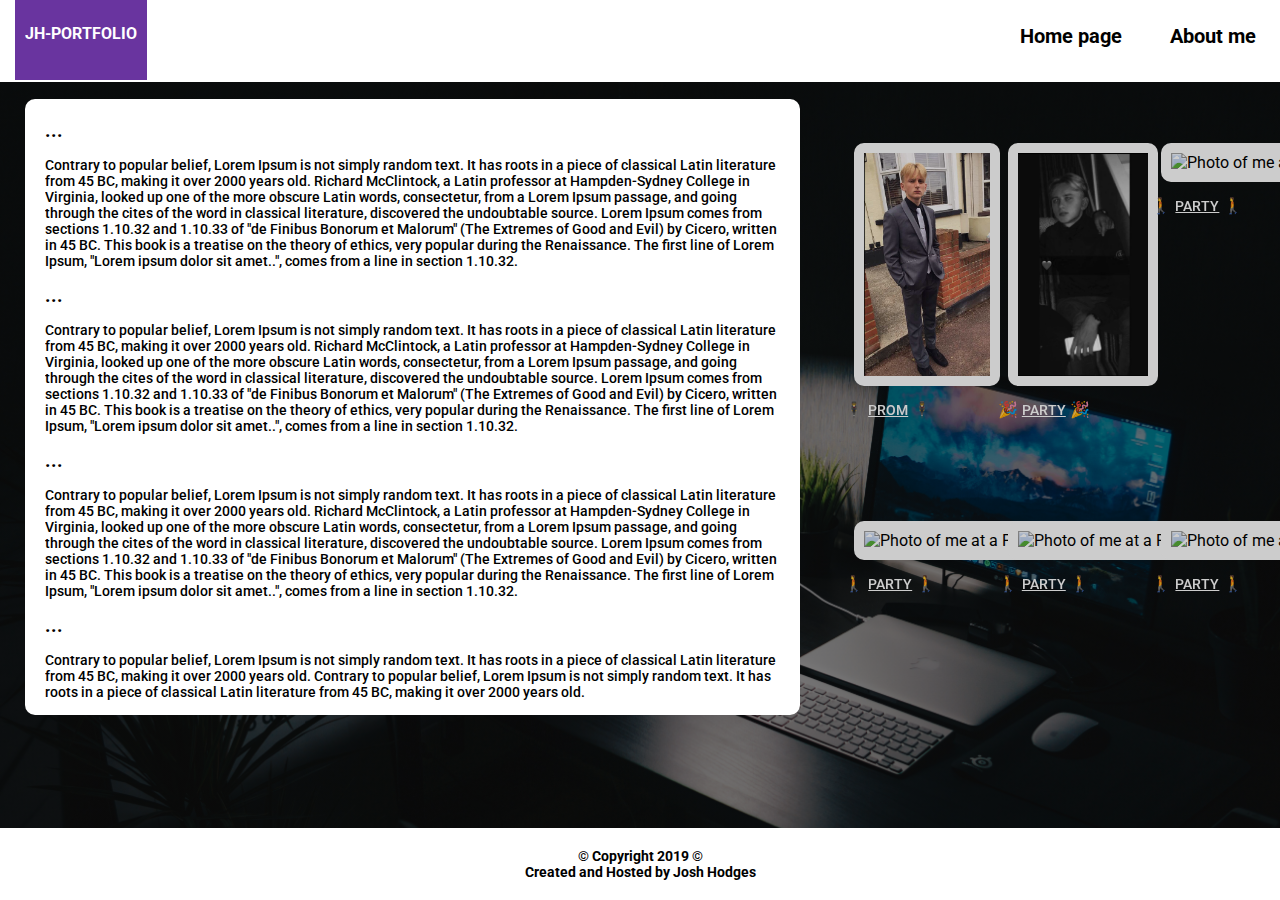
==== commit bfc94227: "Add files via upload" ====
--- a/Aboutme.html
+++ b/Aboutme.html
@@ -53,40 +53,40 @@
         <div class="index-background">
       <div class ="margin-box"><!-- This is the DIV to make sure theres a margin around the showcase so the box/photos out a little bit. (The middle area) -->
           <div class="Photos"><!-- This is the DIV to make the boxes. (The middle area) -->
-            <div class ="Photo1"><!-- This is the div for PHOTO 1 (The middle area) -->
+            <div class ="Photo1 margin-box"><!-- This is the div for PHOTO 1 (The middle area) -->
             <img class ="AboutMePhotos" src="css/me.png" alt="Photo of me at PROM"/>
             <p>
               🕴️  <span>PROM</span>  🕴️
             </p>
           </div>
-          <div class ="Photo2"><!-- This is the div for PHOTO 2 (The middle area) -->
+          <div class ="Photo2 margin-box"><!-- This is the div for PHOTO 2 (The middle area) -->
             <img class ="AboutMePhotos" src="css/me2.png" alt='Photo of me at a Party'/>
             <p>
               🎉  <span>PARTY</span>  🎉
             </p>
           </div>
-          <div class ="Photo3"><!-- This is the div for PHOTO 3 (The middle area) -->
+          <div class ="Photo3 margin-box"><!-- This is the div for PHOTO 3 (The middle area) -->
             <img class ="AboutMePhotos" src="css/me3.jpg" alt='Photo of me at a Party'/>
             <p>
               🚶‍  <span >PARTY</span>  🚶‍
             </p>
           </div>
 
-          <div class ="Photo4"><!-- This is the div for PHOTO 4 (The middle area) -->
+          <div class ="Photo4 margin-box"><!-- This is the div for PHOTO 4 (The middle area) -->
             <img class ="AboutMePhotos" src="css/me4.jpg" alt='Photo of me at a Party'/>
             <p>
               🚶‍  <span>PARTY</span>  🚶‍
             </p>
           </div>
 
-          <div class ="Photo5"><!-- This is the div for PHOTO 5 (The middle area) -->
+          <div class ="Photo5 margin-box"><!-- This is the div for PHOTO 5 (The middle area) -->
             <img class ="AboutMePhotos" src="css/me5.jpg" alt='Photo of me at a Party'/>
             <p>
               🚶‍  <span>PARTY</span>  🚶‍
             </p>
           </div>
 
-          <div class ="Photo6"><!-- This is the div for PHOTO 6 (The middle area) -->
+          <div class ="Photo6 margin-box"><!-- This is the div for PHOTO 6 (The middle area) -->
             <img class ="AboutMePhotos" src="css/me6.jpg" alt='Photo of me at a Party'/>
             <p>
               🚶‍  <span>PARTY</span>  🚶‍
--- a/css/master.css
+++ b/css/master.css
@@ -20,12 +20,10 @@
 /* This is the css for NAME in the Header - WITHIN THE HEADER */
 .Name {
   float: left;
-  font-size: 14px;
   margin-left: 15px;
   padding: 23.5px 10px;
   font-weight: bold;
   background: #69349f;
-  border-bottom: 7px solid #69349f;
 }
 
 
@@ -64,8 +62,9 @@
   display: inline-block;
   vertical-align: bottom;
   font-size: 1.2rem;
-
-}
+}
+
+
 
 
 
@@ -86,13 +85,8 @@
   .menu__link:hover {
     border-bottom: 7px solid #69349f;
     cursor: pointer;
-
-  }
-
-/* This is the css for the nav button is active(so when the page is active) - WITHIN THE HEADER  */
-.active{
-    border-bottom: 7px solid #69349f;
-    cursor: pointer;
+    justify-content: center;
+
   }
 
   
@@ -106,6 +100,7 @@
     height: 100vh;
     background-size: cover;
     background-position: center;
+
   }
 
 
@@ -240,59 +235,6 @@
 
 }
 
-/* This is the postion of the photo1 - MIDDLE OF THE PAGE - ABOUT ME PAGE */
-.Photo1 {
-  position: absolute;
-  left: 63.5%;
-  top: 9%;
-  filter: brightness(0.8);
-}
-
-/* This is the postion of the photo2 - MIDDLE OF THE PAGE - ABOUT ME PAGE */
-.Photo2 {
-  position: absolute;
-  left: 75.5%;
-  top: 9%;
-  width: 25vh;
-  filter: brightness(0.8);
-}
-
-/* This is the postion of the photo3 - MIDDLE OF THE PAGE - ABOUT ME PAGE */
-.Photo3 {
-  position: absolute;
-  left: 88%;
-  top: 9%;
-  width: 25vh;
-  filter: brightness(0.8);
-}
-
-/* This is the postion of the photo4 - MIDDLE OF THE PAGE - ABOUT ME PAGE */
-.Photo4 {
-  position: absolute;
-  left: 63.5%;
-  top: 50%;
-  width: 25vh;
-  filter: brightness(0.8);
-}
-
-/* This is the postion of the photo5 - MIDDLE OF THE PAGE - ABOUT ME PAGE */
-.Photo5 {
-  position: absolute;
-  left: 75.5%;
-  top: 50%;
-  width: 25vh;
-  filter: brightness(0.8);
-}
-
-/* This is the postion of the photo6 - MIDDLE OF THE PAGE - ABOUT ME PAGE */
-.Photo6 {
-  position: absolute;
-  left: 88%;
-  top: 50%;
-  width: 25vh;
-  filter: brightness(0.8);
-}
-
 /* This is the CSS for the text thats under the photo - MIDDLE OF THE PAGE - ABOUT ME PAGE */
 .Photos p {
   color: white;
@@ -363,8 +305,8 @@
 @media only screen and (max-width: 600px) {
   .Name 
   {
-    font-size: 6px; 
-    border-bottom: 10px solid transparent;
+    font-size: 4px; 
+    border-bottom: 14px solid transparent;
   }
   
   .menu__link
@@ -455,8 +397,8 @@
 @media only screen and (min-width: 600px) {
 .Name 
 {
-  font-size: 8px; 
-  border-bottom: 10px solid transparent;
+  font-size: 6px; 
+  border-bottom: 14px solid transparent;
 }
 
 .menu__link
@@ -483,6 +425,7 @@
 .Text-AboutmeBox {
   margin-top: 8%;
   width: 50%;
+  height: 68.5vh;
 }
 
 .AboutMePhotos {
@@ -496,23 +439,23 @@
 
 .Photo1 {
   position: absolute;
-  left: 50.5%;
-  top: 10.5%;
+  left: 52%;
+  top: 12%;
   filter: brightness(0.8);
 }
 
 .Photo2 {
   position: absolute;
-  left: 65.5%;
-  top: 10.5%;
+  left: 65%;
+  top: 12%;
   width: 25vh;
   filter: brightness(0.8);
 }
 
 .Photo3 {
   position: absolute;
-  left: 81%;
-  top: 10.5%;
+  left: 78%;
+  top: 12%;
   width: 25vh;
   filter: brightness(0.8);
 }
@@ -520,7 +463,7 @@
 
 .Photo4 {
   position: absolute;
-  left: 50.5%;
+  left: 52%;
   top: 60%;
   width: 25vh;
   filter: brightness(0.8);
@@ -529,7 +472,7 @@
 
 .Photo5 {
   position: absolute;
-  left: 65.5%;
+  left: 65%;
   top: 60%;
   width: 25vh;
   filter: brightness(0.8);
@@ -537,7 +480,7 @@
 
 .Photo6 {
   position: absolute;
-  left: 81%;
+  left: 78%;
   top: 60%;
   width: 25vh;
   filter: brightness(0.8);
@@ -548,12 +491,12 @@
 @media only screen and (min-width: 992px) {
 .Name 
 {
-  font-size: 10px; 
+  font-size: 6px; 
 }
 
 .menu__link
 {
-  font-size: 17px;
+  font-size: 16px;
 }
  
 .Text-inbox h1{
@@ -587,23 +530,23 @@
 
 .Photo1 {
   position: absolute;
-  left: 50.5%;
-  top: 10.5%;
+  left: 50%;
+  top: 9.2%;
   filter: brightness(0.8);
 }
 
 .Photo2 {
   position: absolute;
-  left: 65.5%;
-  top: 10.5%;
+  left: 65%;
+  top: 9.2%;
   width: 25vh;
   filter: brightness(0.8);
 }
 
 .Photo3 {
   position: absolute;
-  left: 81%;
-  top: 10.5%;
+  left: 80%;
+  top: 9.2%;
   width: 25vh;
   filter: brightness(0.8);
 }
@@ -611,8 +554,8 @@
 
 .Photo4 {
   position: absolute;
-  left: 50.5%;
-  top: 50%;
+  left: 50%;
+  top: 51%;
   width: 25vh;
   filter: brightness(0.8);
 }
@@ -620,16 +563,16 @@
 
 .Photo5 {
   position: absolute;
-  left: 65.5%;
-  top: 50%;
+  left: 65%;
+  top: 51%;
   width: 25vh;
   filter: brightness(0.8);
 }
 
 .Photo6 {
   position: absolute;
-  left: 81%;
-  top: 50%;
+  left: 80%;
+  top: 51%;
   width: 25vh;
   filter: brightness(0.8);
 }
@@ -639,12 +582,12 @@
 @media only screen and (min-width: 1200px) {
   .Name 
   {
-    font-size: 12px; 
+    font-size: 8px; 
   }
   
   .menu__link
   {
-    font-size: 19px;
+    font-size: 20px;
   }
    
   .Text-inbox h1{
@@ -663,8 +606,7 @@
   }
   
   .Text-AboutmeBox {
-    margin-top: 6%;
-    width: 50%;
+    width: 63%;
   }
   
   .AboutMePhotos {
@@ -678,23 +620,23 @@
   
   .Photo1 {
     position: absolute;
-    left: 50.5%;
-    top: 12.5%;
+    left: 64%;
+    top: 12%;
     filter: brightness(0.8);
   }
   
   .Photo2 {
     position: absolute;
-    left: 65.5%;
-    top: 12.5%;
+    left: 76%;
+    top: 12%;
     width: 25vh;
     filter: brightness(0.8);
   }
   
   .Photo3 {
     position: absolute;
-    left: 81%;
-    top: 12.5%;
+    left: 88%;
+    top: 12%;
     width: 25vh;
     filter: brightness(0.8);
   }
@@ -702,8 +644,8 @@
   
   .Photo4 {
     position: absolute;
-    left: 50.5%;
-    top: 50%;
+    left: 64%;
+    top: 54%;
     width: 25vh;
     filter: brightness(0.8);
   }
@@ -711,16 +653,16 @@
   
   .Photo5 {
     position: absolute;
-    left: 65.5%;
-    top: 50%;
+    left: 76%;
+    top: 54%;
     width: 25vh;
     filter: brightness(0.8);
   }
   
   .Photo6 {
     position: absolute;
-    left: 81%;
-    top: 50%;
+    left: 88%;
+    top: 54%;
     width: 25vh;
     filter: brightness(0.8);
   }
@@ -740,7 +682,7 @@
   
   .menu__link
   {
-    font-size: 19px;
+    font-size: 22px;
   }
    
   .Text-inbox h1{
@@ -758,9 +700,9 @@
     font-size: 14px;
   }
   .Text-AboutmeBox {
-    height: 76vh;
+    height: 70vh;
     width: 63%;
-    margin-top: 7.5vh;
+    margin-top: 10vh;
   }
   
   .ml1 {
@@ -768,7 +710,7 @@
   }
   .Photo1 {
     position: absolute;
-    left: 63.5%;
+    left: 63%;
     top: 9%;
     filter: brightness(0.8);
   }
@@ -776,7 +718,7 @@
 
   .Photo2 {
     position: absolute;
-    left: 75.5%;
+    left: 75%;
     top: 9%;
     width: 25vh;
     filter: brightness(0.8);
@@ -784,7 +726,7 @@
   
   .Photo3 {
     position: absolute;
-    left: 88%;
+    left: 87%;
     top: 9%;
     width: 25vh;
     filter: brightness(0.8);
@@ -792,27 +734,27 @@
   
   .Photo4 {
     position: absolute;
-    left: 63.5%;
-    top: 50%;
+    left: 63%;
+    top: 48%;
     width: 25vh;
     filter: brightness(0.8);
   }
   
   .Photo5 {
     position: absolute;
-    left: 75.5%;
-    top: 50%;
+    left: 75%;
+    top: 48%;
     width: 25vh;
     filter: brightness(0.8);
   }
   
   .Photo6 {
     position: absolute;
-    left: 88%;
-    top: 50%;
-    width: 25vh;
-    filter: brightness(0.8);
-  }
-
-}
-
+    left: 87%;
+    top: 48%;
+    width: 25vh;
+    filter: brightness(0.8);
+  }
+
+}
+
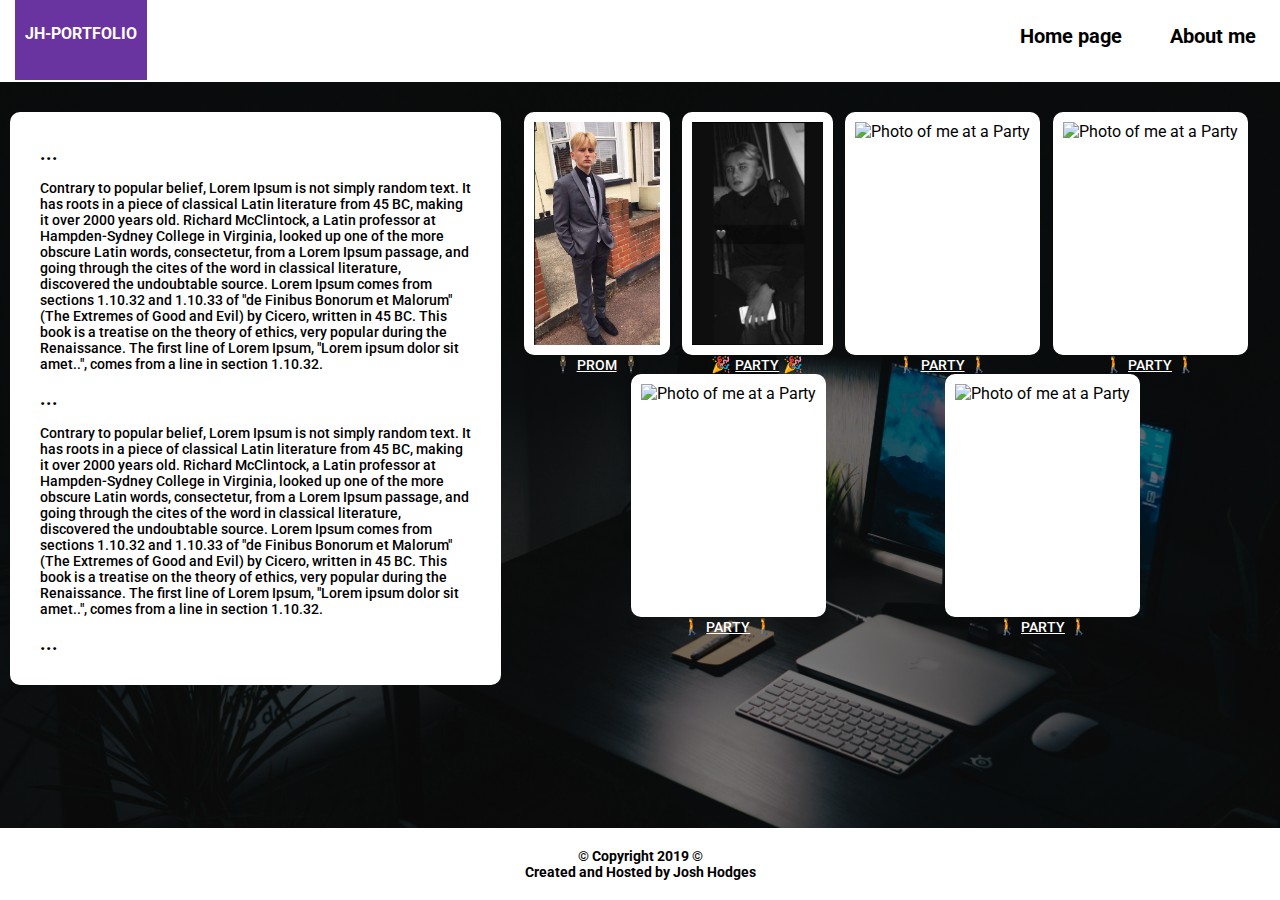
==== commit c2fd9a52: "updateToPortfolio" ====
--- a/Aboutme.html
+++ b/Aboutme.html
@@ -50,43 +50,42 @@
 
       <!-- This is the Section ID for the showcase (The middle area) -->
     <div class="showcase">
-        <div class="index-background">
       <div class ="margin-box"><!-- This is the DIV to make sure theres a margin around the showcase so the box/photos out a little bit. (The middle area) -->
           <div class="Photos"><!-- This is the DIV to make the boxes. (The middle area) -->
-            <div class ="Photo1 margin-box"><!-- This is the div for PHOTO 1 (The middle area) -->
+            <div class ="Photo"><!-- This is the div for PHOTO 1 (The middle area) -->
             <img class ="AboutMePhotos" src="css/me.png" alt="Photo of me at PROM"/>
             <p>
               🕴️  <span>PROM</span>  🕴️
             </p>
           </div>
-          <div class ="Photo2 margin-box"><!-- This is the div for PHOTO 2 (The middle area) -->
+          <div class ="Photo"><!-- This is the div for PHOTO 2 (The middle area) -->
             <img class ="AboutMePhotos" src="css/me2.png" alt='Photo of me at a Party'/>
             <p>
               🎉  <span>PARTY</span>  🎉
             </p>
           </div>
-          <div class ="Photo3 margin-box"><!-- This is the div for PHOTO 3 (The middle area) -->
+          <div class ="Photo"><!-- This is the div for PHOTO 3 (The middle area) -->
             <img class ="AboutMePhotos" src="css/me3.jpg" alt='Photo of me at a Party'/>
             <p>
               🚶‍  <span >PARTY</span>  🚶‍
             </p>
           </div>
 
-          <div class ="Photo4 margin-box"><!-- This is the div for PHOTO 4 (The middle area) -->
+          <div class ="Photo"><!-- This is the div for PHOTO 4 (The middle area) -->
             <img class ="AboutMePhotos" src="css/me4.jpg" alt='Photo of me at a Party'/>
             <p>
               🚶‍  <span>PARTY</span>  🚶‍
             </p>
           </div>
 
-          <div class ="Photo5 margin-box"><!-- This is the div for PHOTO 5 (The middle area) -->
+          <div class ="Photo"><!-- This is the div for PHOTO 5 (The middle area) -->
             <img class ="AboutMePhotos" src="css/me5.jpg" alt='Photo of me at a Party'/>
             <p>
               🚶‍  <span>PARTY</span>  🚶‍
             </p>
           </div>
 
-          <div class ="Photo6 margin-box"><!-- This is the div for PHOTO 6 (The middle area) -->
+          <div class ="Photo"><!-- This is the div for PHOTO 6 (The middle area) -->
             <img class ="AboutMePhotos" src="css/me6.jpg" alt='Photo of me at a Party'/>
             <p>
               🚶‍  <span>PARTY</span>  🚶‍
@@ -105,18 +104,11 @@
             Contrary to popular belief, Lorem Ipsum is not simply random text. It has roots in a piece of classical Latin literature from 45 BC, making it over 2000 years old. Richard McClintock, a Latin professor at Hampden-Sydney College in Virginia, looked up one of the more obscure Latin words, consectetur, from a Lorem Ipsum passage, and going through the cites of the word in classical literature, discovered the undoubtable source. Lorem Ipsum comes from sections 1.10.32 and 1.10.33 of "de Finibus Bonorum et Malorum" (The Extremes of Good and Evil) by Cicero, written in 45 BC. This book is a treatise on the theory of ethics, very popular during the Renaissance. The first line of Lorem Ipsum, "Lorem ipsum dolor sit amet..", comes from a line in section 1.10.32.
           </p>
           <h1> ... </h1>
-          <p>
-            Contrary to popular belief, Lorem Ipsum is not simply random text. It has roots in a piece of classical Latin literature from 45 BC, making it over 2000 years old. Richard McClintock, a Latin professor at Hampden-Sydney College in Virginia, looked up one of the more obscure Latin words, consectetur, from a Lorem Ipsum passage, and going through the cites of the word in classical literature, discovered the undoubtable source. Lorem Ipsum comes from sections 1.10.32 and 1.10.33 of "de Finibus Bonorum et Malorum" (The Extremes of Good and Evil) by Cicero, written in 45 BC. This book is a treatise on the theory of ethics, very popular during the Renaissance. The first line of Lorem Ipsum, "Lorem ipsum dolor sit amet..", comes from a line in section 1.10.32.
-          </p>
-          <h1> ... </h1>
-          <p>
-            Contrary to popular belief, Lorem Ipsum is not simply random text. It has roots in a piece of classical Latin literature from 45 BC, making it over 2000 years old.
-            Contrary to popular belief, Lorem Ipsum is not simply random text. It has roots in a piece of classical Latin literature from 45 BC, making it over 2000 years old.
-          </p>
+          
+          
         </div>
       </div>
     </div>
-  </div>
     </div>
 
 
--- a/css/master.css
+++ b/css/master.css
@@ -5,15 +5,27 @@
   margin: 0;
   padding: 0;
   box-sizing: border-box;
-  overflow: hidden;
+
+  overflow: auto;
+}
+
+html {
+  height: 100%;
 }
 
 
 /* This is the css for body of the website - BODY OF THE WEBSITE */
 body {
   font-family: 'Roboto', sans-serif;
+  overflow: auto;
+  background-image:linear-gradient(rgba(0,0,0,0.5),rgba(0,0,0,0.5)), url('pic1.jpg');
+  background-repeat: no-repeat;
+  background-size: cover;
+  background-position: center;
   position: relative;
-}
+  height: 100%;
+}
+
 
 
 
@@ -41,7 +53,7 @@
 .Header {
   background: white;
   text-align: right;
-  position: absolute;
+  position: relative;
   top: 0;
   z-index: 99;
   width: 100%;
@@ -85,25 +97,10 @@
   .menu__link:hover {
     border-bottom: 7px solid #69349f;
     cursor: pointer;
-    justify-content: center;
-
-  }
-
-  
-
-
-/* This is the css for the MAIN secion within the middle of the page - MIDDLE OF THE PAGE - HOME PAGE */
-  .index-background{
-    background-image:linear-gradient(rgba(0,0,0,0.5),rgba(0,0,0,0.5)), url('pic1.jpg');
-    background-repeat: no-repeat;
-    position: relative;
-    height: 100vh;
-    background-size: cover;
-    background-position: center;
-
-  }
-
-
+
+  }
+
+  
 
 /* This is the css for the footer - WITHIN THE FOOTER  */
   footer {
@@ -113,7 +110,6 @@
     bottom: 0;
     z-index: 99;
     position: fixed;
-    display: block;
   }
 
 /* This is the css for the COPYRIGHT text within the footer - WITHIN THE FOOTER */
@@ -127,118 +123,77 @@
 
 
 
-
-/* This is the css for the BLUR thats in the SMALL WIDGET within he #showcase - MIDDLE OF THE PAGE - HOME PAGE */
-  .blur {
-    overflow: hidden;
-    height: 300px;
-    top: -50px;
-    left: -50px;
-    right: -50px;
-    bottom: -50px;
-  }
-
-  /* This is the css for the whole animation and and the text font/size postion EVERYTHING - MIDDLE OF THE PAGE - HOME PAGE */
-  .ml1 {
+  .container {
+    height: 100%;
     color: white;
-    vertical-align: middle;
-    width:800px;
-    height: 200px; line-height: 200px;
-    position: absolute;
-    top: 50%; margin-top:-100px;
-    left: 50%; margin-left:-400px;
-    font-weight: bold;
-    font-size: 40px;
-    text-transform: uppercase;
-    text-align:center; vertical-align:middle;
-  }
-
-  /* This is the css for the letters within the text in the WIDGET/ANIMATION - MIDDLE OF THE PAGE. -HOME PAGE */
-  .ml1 .letter {
-    display: inline-block;
-    line-height: 1em;
-    letter-spacing: 2px;
-  }
-
-
-  /* This is the css for the text wrapper and how close to the text it wil be - MIDDLE OF THE PAGE - HOME PAGE */
-  .ml1 .text-wrapper {
-    position: relative;
-    display: inline-block;
-    padding-top: 0.15em;
-    padding-right: 0.05em;
-    padding-bottom: 0.15em;
-
-  }
-
-  /* This is the css for the lines in the WIDGET/ANIMATION - MIDDLE OF THE PAGE - HOME PAGE */
-  .ml1 .line {
-    opacity: 0;
-    position: absolute;
-    left: 0;
-    height: 4px;
-    width: 100%;
-    background-color: #69349f;
-    transform-origin: 0 0;
-  }
-
-  /* This is the css for the two PURPLE lines - MIDDLE OF THE PAGE - HOME PAGE */
-  .ml1 .line1 {
-    top: 60px;
-  }
-  .ml1 .line2 {
-    bottom: 60px;
+    display: flex;
+    justify-content: center;
+    align-items: center;
   }
 
   /* This is the css for the WIDGET - MIDDLE OF THE PAGE - HOME PAGE */
   .widget  {
-    height: 150px;
-    width: 50%;
+    display: block;
+    width: 100%;
     overflow: hidden;
+    bottom: 0;
+    top: 0;
+    position: relative;
+    height: 100%;
+    position: fixed;
+    top: 50%;
+    left: 50%;
+    -webkit-transform: translate(-50%, -50%);
+    transform: translate(-50%, -50%);
+    text-align: center;
   }
 
   /* This is the css for the position of the WIDGET - MIDDLE OF THE PAGE - HOME PAGE  */
   .center {
-    position: absolute;
-    margin: auto;
+    width: 100%;
     height: 100%;
-    width: 100%;
-    top: 0;
-    left: 0;
-    right: 0;
+  }
+  .container h1 {
+    font-size: 5vh;
   }
 
 
 
 /* This is to make the background image - MIDDLE OF THE PAGE - ABOUT ME PAGE */
 .showcase{
-  background-image:linear-gradient(rgba(0,0,0,0.5),rgba(0,0,0,0.5)), url('pic1.jpg');
-  background-repeat: no-repeat;
-  background-size: stretch;
-  background-position: center;
-  position: relative;
-    height: 100vh;
+ width: 100%;
+ position: relative;
+ padding: 10px;
 }
 
 /* This is to make the about me box away from the corner - MIDDLE OF THE PAGE - ABOUT ME PAGE */
-.margin-box {
-  margin: 25px;
-}
+
 
 /* This is to make the photos boxes - MIDDLE OF THE PAGE - ABOUT ME PAGE */
 .AboutMePhotos {
   height: 31vh;
-  margin: 10px;
   background:#FFF;
   border: 5px solid #fff;
   border-radius: 10px;
-
+  padding: 5px;
 }
 
 /* This is the CSS for the text thats under the photo - MIDDLE OF THE PAGE - ABOUT ME PAGE */
 .Photos p {
   color: white;
   font-weight: 500;
+  text-align: center;
+}
+
+.Photos {
+  width: 100%;
+  display: flex;
+  justify-content: space-evenly;
+  align-items: center;
+  flex-wrap: wrap;
+  padding-left: 10px;
+  padding-right: 10px;
+  margin-top: 20px; 
 }
 
 /* This is the SPAN that is in the text so that the underline doesnt go on the Emojis - MIDDLE OF THE PAGE - ABOUT ME PAGE */
@@ -249,12 +204,11 @@
 
 /* This is the CSS for the box that has the information about me in - MIDDLE OF THE PAGE - ABOUT ME PAGE */
 .Text-AboutmeBox {
-  height: 76vh;
-  width: 63%;
+  margin-top: 20px; 
+  width: 100%;
   background:#fff;
   border: 5px solid white;
   border-radius: 10px;
-  margin-top: 7.5vh;
 }
 
 
@@ -277,37 +231,15 @@
   font-size: 22px;
 }
 
-/* This is the CSS for the Box that the CV is in - MIDDLE OF THE PAGE - ABOUT ME PAGE */
-.CV-box {
-  width: 40%;
-  height: 80vh;
-  border: 5px solid #fff;
-  background: #fff;
-  margin: 15px;
-  position: absolute;
-  left: 30%;
-  -moz-box-shadow:    inset 0 0 20px #000000;
-   -webkit-box-shadow: inset 0 0 20px #000000;
-   box-shadow:         inset 0 0 20px #000000;
-}
-
-/* This is the CSS for My CV thats in the box - MIDDLE OF THE PAGE - ABOUT ME PAGE */
-.Mycv {
-  height: 700px;
-  width:80%;
-  position: absolute;
-  overflow: hidden;
-  left: 3%;
-  top: 3%;
-}
-
-
-@media only screen and (max-width: 600px) {
+
+
+@media only screen and (max-width: 768px) {
   .Name 
   {
     font-size: 4px; 
     border-bottom: 14px solid transparent;
   }
+
   
   .menu__link
   {
@@ -330,71 +262,30 @@
   }
   
   .Text-AboutmeBox {
-    margin-top: 8%;
-    width: 50%;
+    padding-bottom: 10px;
+    width: 100%;
+
   }
   
   .AboutMePhotos {
     height: 21vh;
-    padding: 5px;
-  }
-  
-  .ml1 {
-    font-size: 15px;
-  }
-  
-  .Photo1 {
-    position: absolute;
-    left: 50.5%;
-    top: 10.5%;
-    filter: brightness(0.8);
-  }
-  
-  .Photo2 {
-    position: absolute;
-    left: 65.5%;
-    top: 10.5%;
-    width: 25vh;
-    filter: brightness(0.8);
-  }
-  
-  .Photo3 {
-    position: absolute;
-    left: 81%;
-    top: 10.5%;
-    width: 25vh;
-    filter: brightness(0.8);
-  }
-  
-  
-  .Photo4 {
-    position: absolute;
-    left: 50.5%;
-    top: 60%;
-    width: 25vh;
-    filter: brightness(0.8);
-  }
-  
-  
-  .Photo5 {
-    position: absolute;
-    left: 65.5%;
-    top: 60%;
-    width: 25vh;
-    filter: brightness(0.8);
-  }
-  
-  .Photo6 {
-    position: absolute;
-    left: 81%;
-    top: 60%;
-    width: 25vh;
-    filter: brightness(0.8);
-  }
-}
-
-
-@media only screen and (min-width: 600px) {
+
+  }
+  
+
+
+  .margin-box {
+    display: flex;
+    justify-content: space-around;
+    align-items: center;
+    flex-direction: column;
+    
+    
+    }
+}
+
+
+@media only screen and (min-width: 768px) {
 .Name 
 {
   font-size: 6px; 
@@ -423,68 +314,40 @@
 }
 
 .Text-AboutmeBox {
-  margin-top: 8%;
+  padding: 10px;
   width: 50%;
-  height: 68.5vh;
 }
 
 .AboutMePhotos {
   height: 21vh;
-  padding: 5px;
-}
-
-.ml1 {
-  font-size: 20px;
-}
-
-.Photo1 {
-  position: absolute;
-  left: 52%;
-  top: 12%;
-  filter: brightness(0.8);
-}
-
-.Photo2 {
-  position: absolute;
-  left: 65%;
-  top: 12%;
-  width: 25vh;
-  filter: brightness(0.8);
-}
-
-.Photo3 {
-  position: absolute;
-  left: 78%;
-  top: 12%;
-  width: 25vh;
-  filter: brightness(0.8);
-}
-
-
-.Photo4 {
-  position: absolute;
-  left: 52%;
-  top: 60%;
-  width: 25vh;
-  filter: brightness(0.8);
-}
-
-
-.Photo5 {
-  position: absolute;
-  left: 65%;
-  top: 60%;
-  width: 25vh;
-  filter: brightness(0.8);
-}
-
-.Photo6 {
-  position: absolute;
-  left: 78%;
-  top: 60%;
-  width: 25vh;
-  filter: brightness(0.8);
-}
+}
+
+.container h1 {
+  font-size: 5vh;
+}
+
+.AboutMePhotos {
+  width: 100%;
+}
+
+.margin-box {
+  display: flex;
+  justify-content: space-evenly;
+  align-items: flex-start;
+  flex-direction: row-reverse;
+  }
+
+ 
+ 
+
+  .Photo {
+    display: flex;
+    flex-direction: column;
+    justify-content: center;
+    align-items: center;
+  }
+
+
 
 }
 
@@ -515,67 +378,38 @@
 }
 
 .Text-AboutmeBox {
-  margin-top: 6%;
+  padding: 10px;
   width: 50%;
 }
 
 .AboutMePhotos {
   height: 27vh;
-  padding: 5px;
 }
 
 .ml1 {
   font-size: 25px;
 }
-
-.Photo1 {
-  position: absolute;
-  left: 50%;
-  top: 9.2%;
-  filter: brightness(0.8);
-}
-
-.Photo2 {
-  position: absolute;
-  left: 65%;
-  top: 9.2%;
-  width: 25vh;
-  filter: brightness(0.8);
-}
-
-.Photo3 {
-  position: absolute;
-  left: 80%;
-  top: 9.2%;
-  width: 25vh;
-  filter: brightness(0.8);
-}
-
-
-.Photo4 {
-  position: absolute;
-  left: 50%;
-  top: 51%;
-  width: 25vh;
-  filter: brightness(0.8);
-}
-
-
-.Photo5 {
-  position: absolute;
-  left: 65%;
-  top: 51%;
-  width: 25vh;
-  filter: brightness(0.8);
-}
-
-.Photo6 {
-  position: absolute;
-  left: 80%;
-  top: 51%;
-  width: 25vh;
-  filter: brightness(0.8);
-}
+.AboutMePhotos {
+  width: 100%;
+}
+
+.margin-box {
+  display: flex;
+  justify-content: space-evenly;
+  align-items: flex-start;
+  flex-direction: row-reverse;
+  }
+
+  
+
+  .Photo {
+    display: flex;
+    flex-direction: column;
+    justify-content: center;
+    align-items: center;
+  }
+
+
 
 }
 
@@ -611,61 +445,33 @@
   
   .AboutMePhotos {
     height: 27vh;
-    padding: 5px;
+ 
   }
   
   .ml1 {
     font-size: 30px;
   }
   
-  .Photo1 {
-    position: absolute;
-    left: 64%;
-    top: 12%;
-    filter: brightness(0.8);
-  }
-  
-  .Photo2 {
-    position: absolute;
-    left: 76%;
-    top: 12%;
-    width: 25vh;
-    filter: brightness(0.8);
-  }
-  
-  .Photo3 {
-    position: absolute;
-    left: 88%;
-    top: 12%;
-    width: 25vh;
-    filter: brightness(0.8);
-  }
-  
-  
-  .Photo4 {
-    position: absolute;
-    left: 64%;
-    top: 54%;
-    width: 25vh;
-    filter: brightness(0.8);
-  }
-  
-  
-  .Photo5 {
-    position: absolute;
-    left: 76%;
-    top: 54%;
-    width: 25vh;
-    filter: brightness(0.8);
-  }
-  
-  .Photo6 {
-    position: absolute;
-    left: 88%;
-    top: 54%;
-    width: 25vh;
-    filter: brightness(0.8);
-  }
+  .AboutMePhotos {
+    width: 100%;
+  }
+
+  .margin-box {
+    display: flex;
+    justify-content: space-evenly;
+    align-items: flex-start;
+    flex-direction: row-reverse;
+    }
+
+    
+
+    .Photo {
+      display: flex;
+      flex-direction: column;
+      justify-content: center;
+      align-items: center;
+    }
+  
 
 
 }
@@ -673,7 +479,6 @@
 @media only screen and (min-width: 1720px) {
   .AboutMePhotos {
     height: 31vh;
-    margin: 10px;
   }
   .Name 
   {
@@ -700,61 +505,40 @@
     font-size: 14px;
   }
   .Text-AboutmeBox {
-    height: 70vh;
+    height: 100%;
     width: 63%;
-    margin-top: 10vh;
   }
   
   .ml1 {
     font-size: 40px;
   }
-  .Photo1 {
-    position: absolute;
-    left: 63%;
-    top: 9%;
-    filter: brightness(0.8);
-  }
-  
-
-  .Photo2 {
-    position: absolute;
-    left: 75%;
-    top: 9%;
-    width: 25vh;
-    filter: brightness(0.8);
-  }
-  
-  .Photo3 {
-    position: absolute;
-    left: 87%;
-    top: 9%;
-    width: 25vh;
-    filter: brightness(0.8);
-  }
-  
-  .Photo4 {
-    position: absolute;
-    left: 63%;
-    top: 48%;
-    width: 25vh;
-    filter: brightness(0.8);
-  }
-  
-  .Photo5 {
-    position: absolute;
-    left: 75%;
-    top: 48%;
-    width: 25vh;
-    filter: brightness(0.8);
-  }
-  
-  .Photo6 {
-    position: absolute;
-    left: 87%;
-    top: 48%;
-    width: 25vh;
-    filter: brightness(0.8);
-  }
-
-}
-
+  
+
+  .AboutMePhotos {
+    width: 100%;
+   
+
+  }
+
+
+  .margin-box {
+    display: flex;
+    justify-content: space-evenly;
+    align-items: flex-start;
+    flex-direction: row-reverse;
+    }
+
+   
+
+    .Photo {
+      display: flex;
+      flex-direction: column;
+      justify-content: flex-start;
+      align-items: center;
+    }
+
+
+  
+
+}
+
